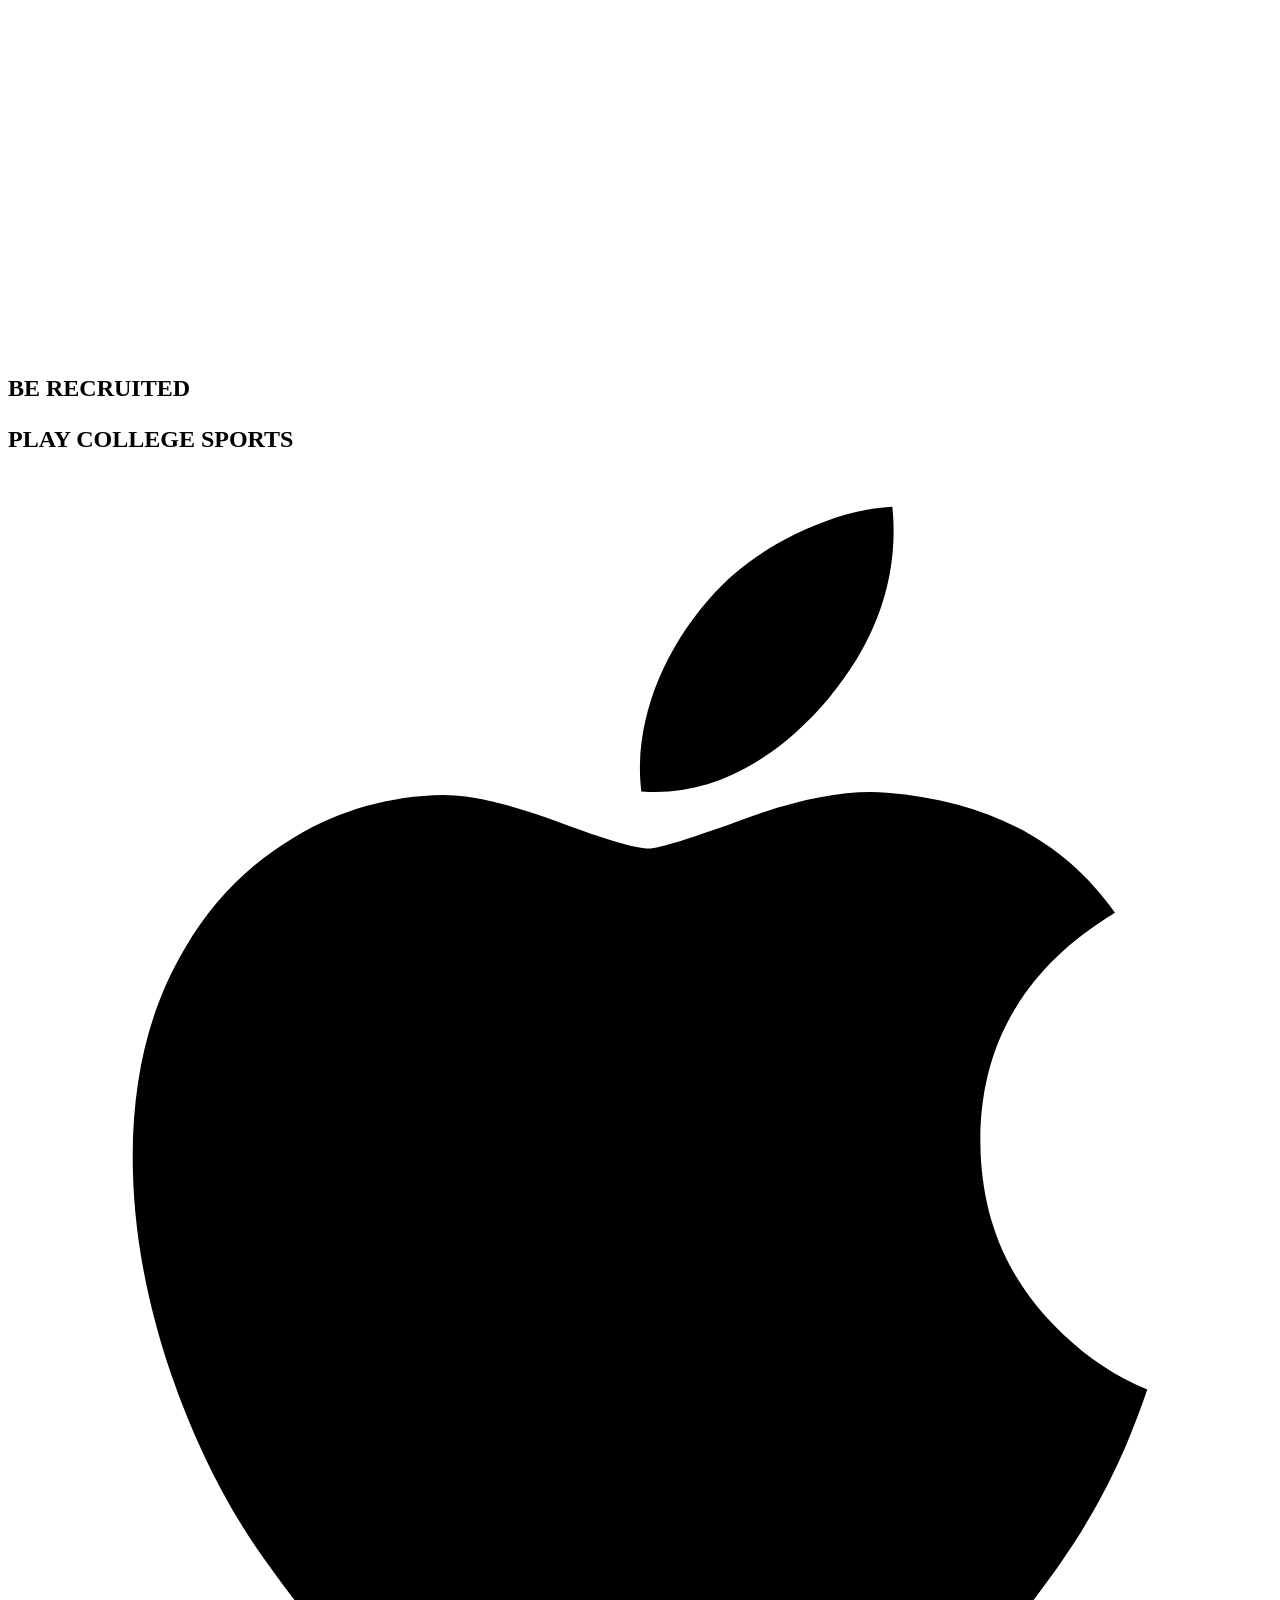
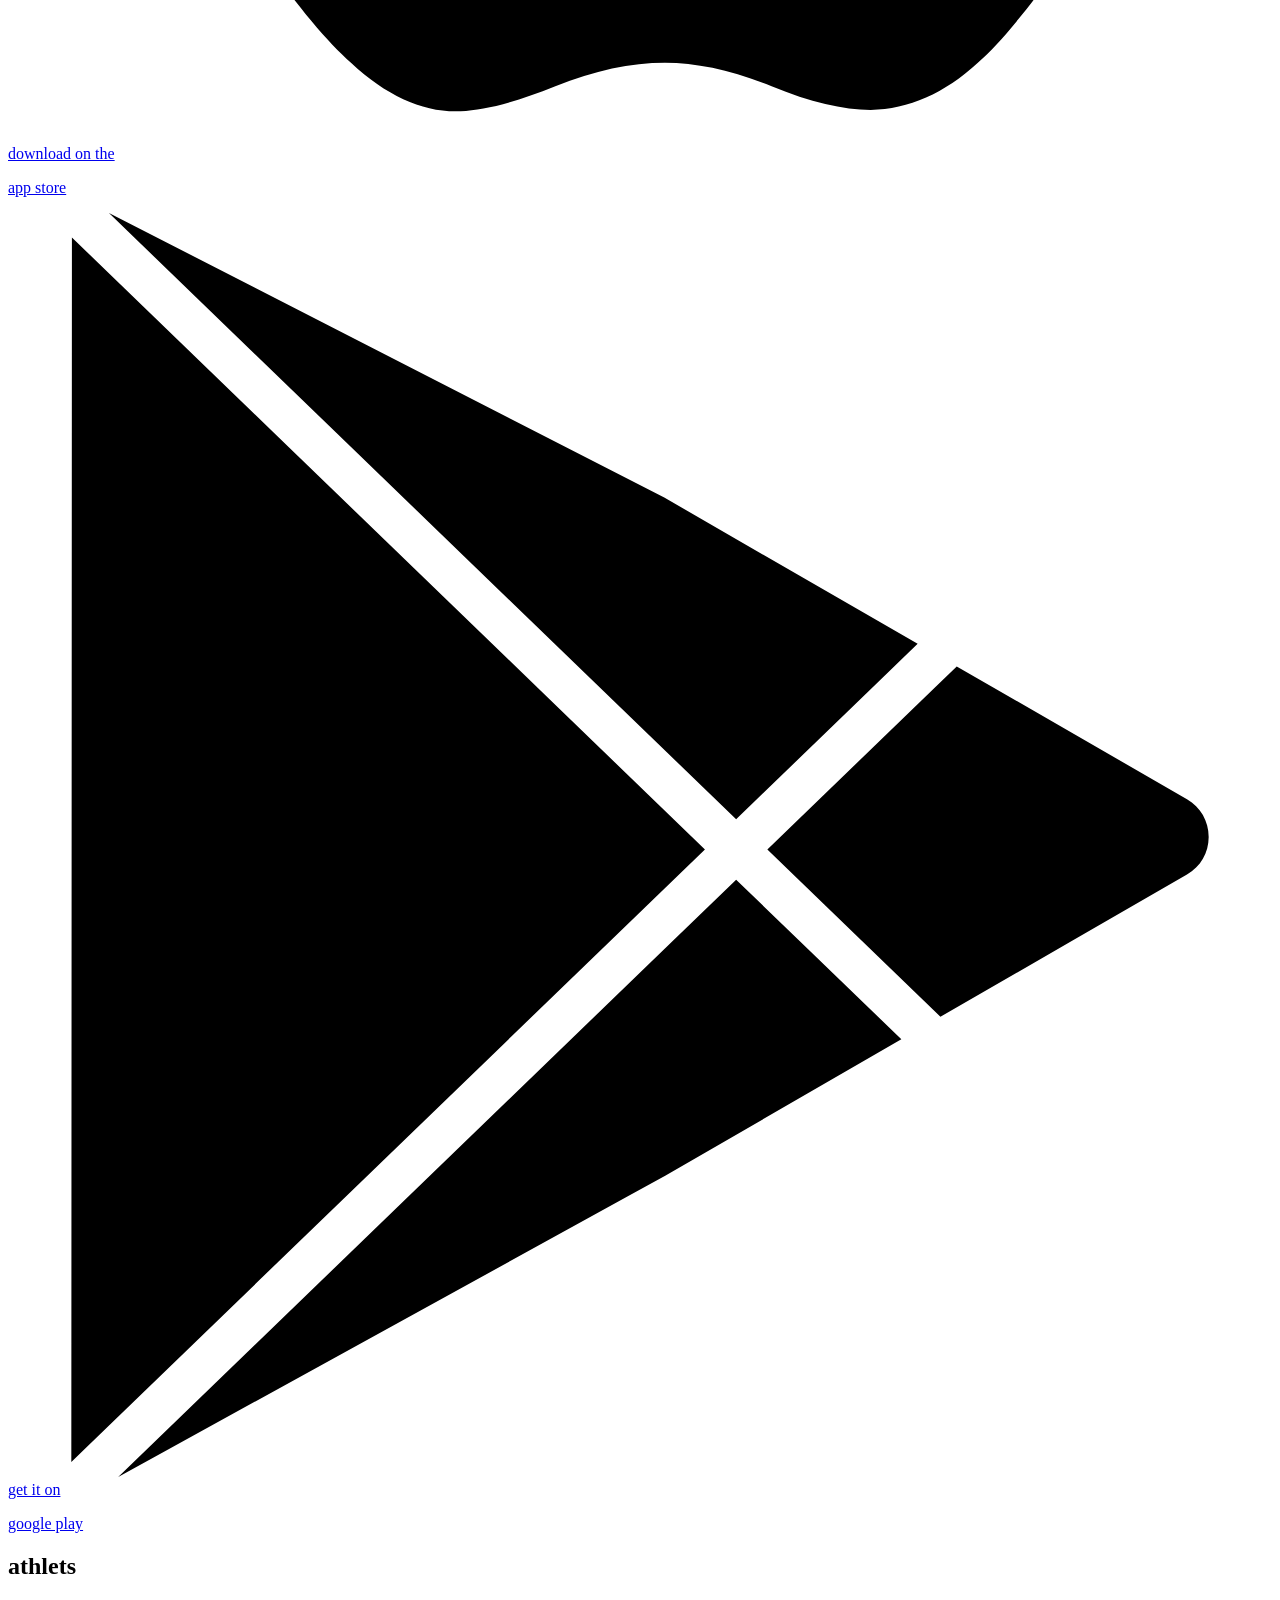
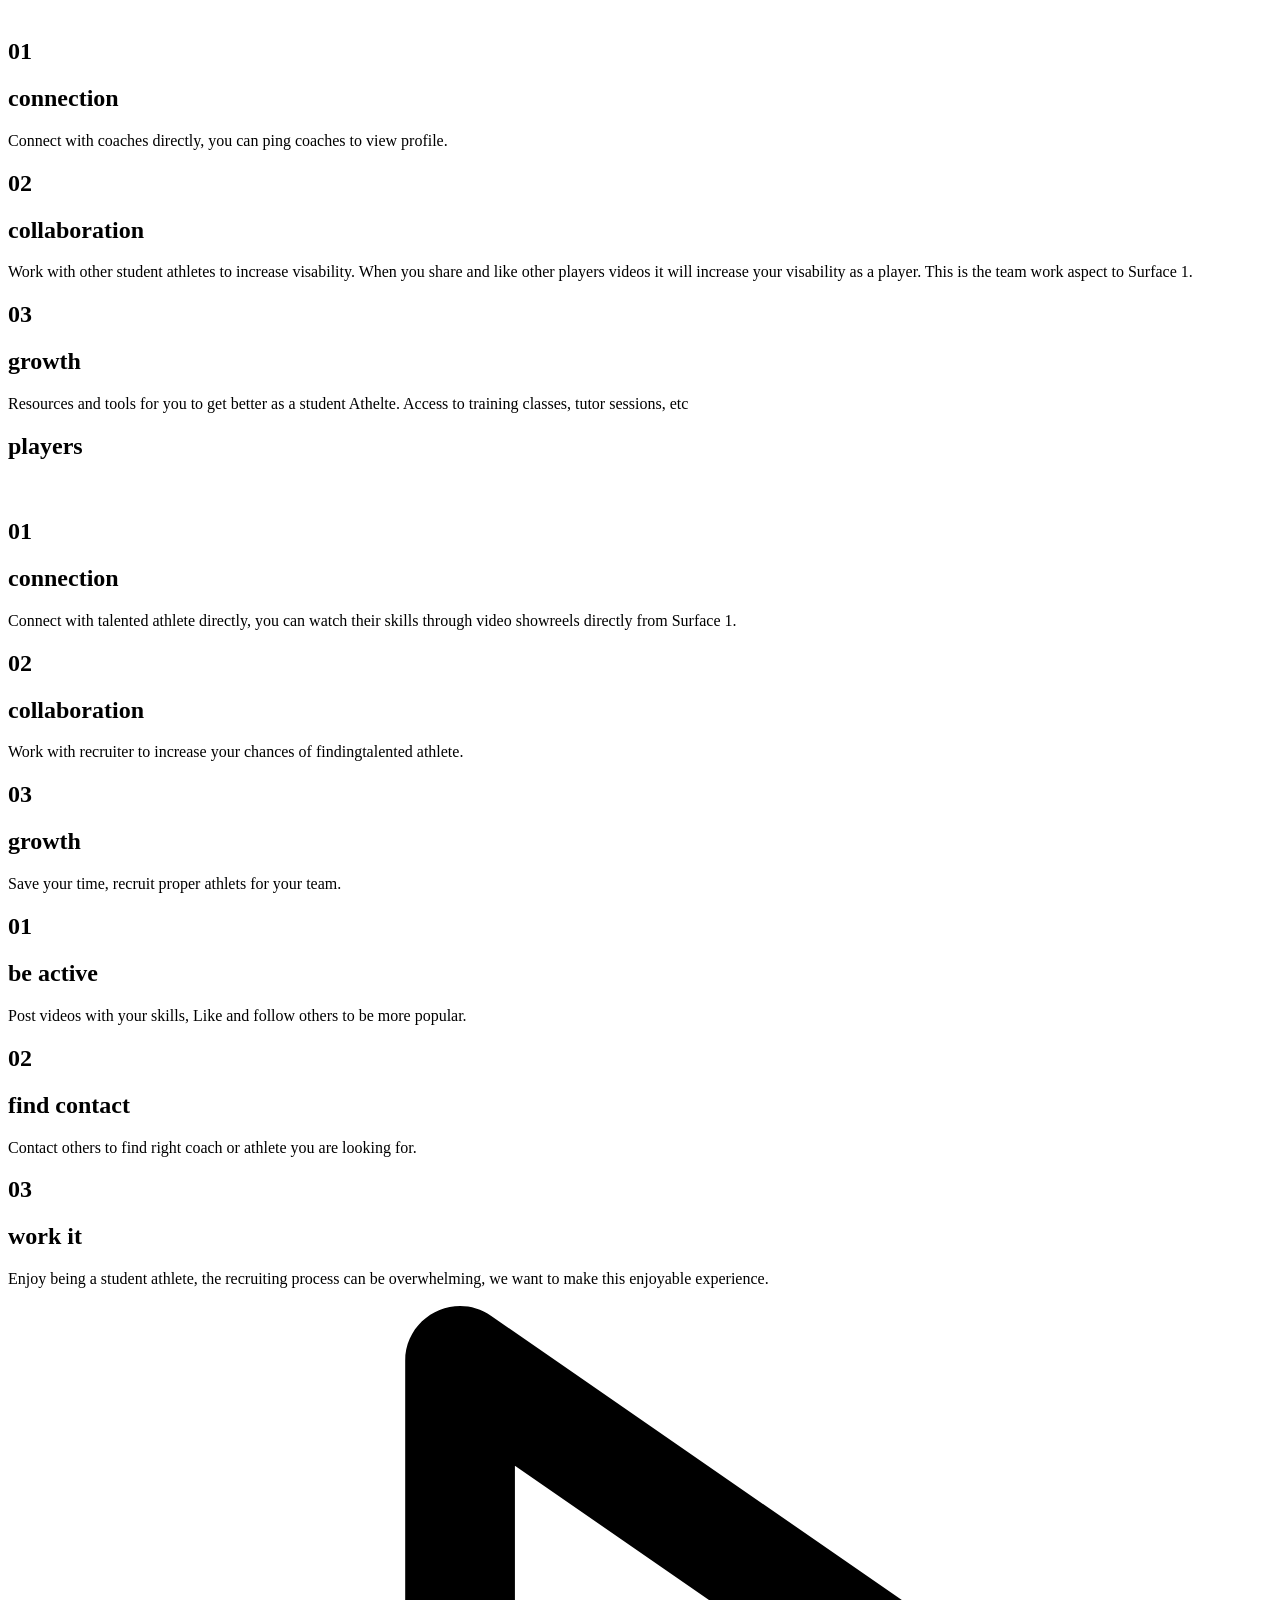
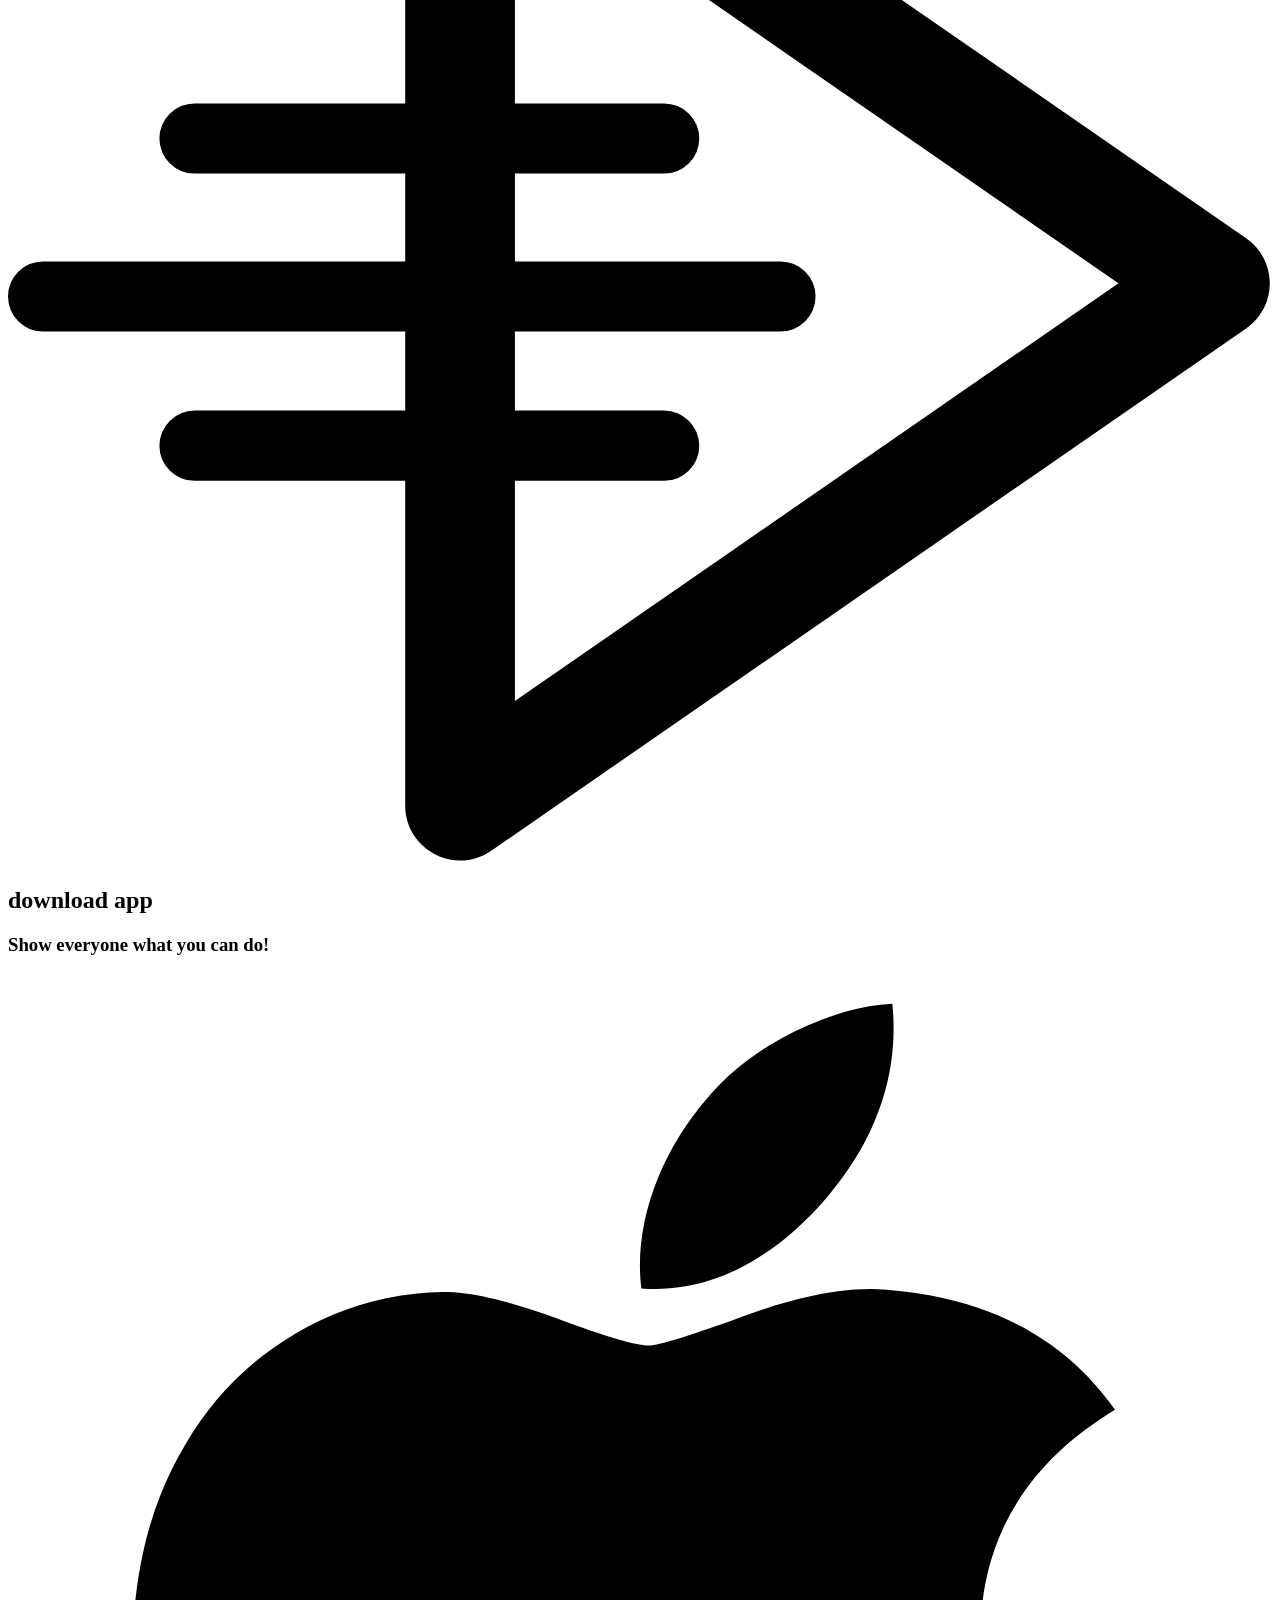
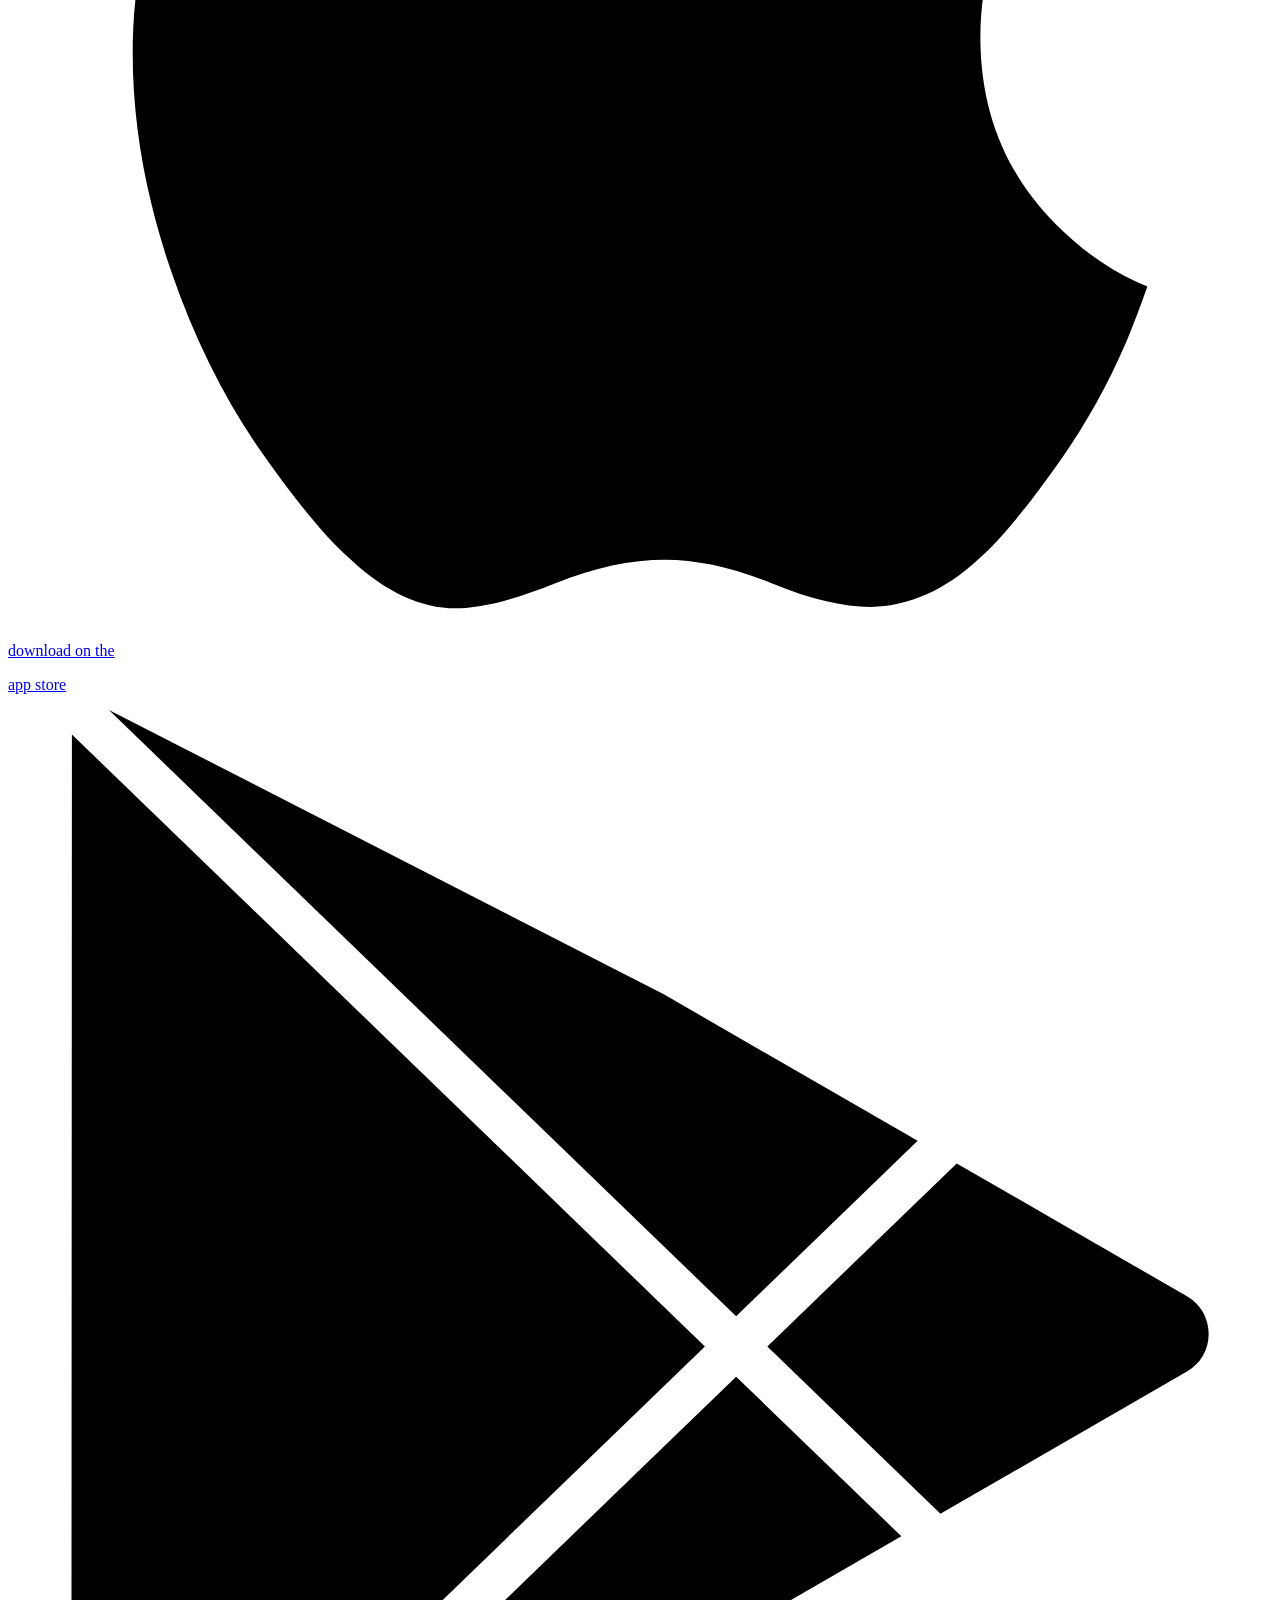
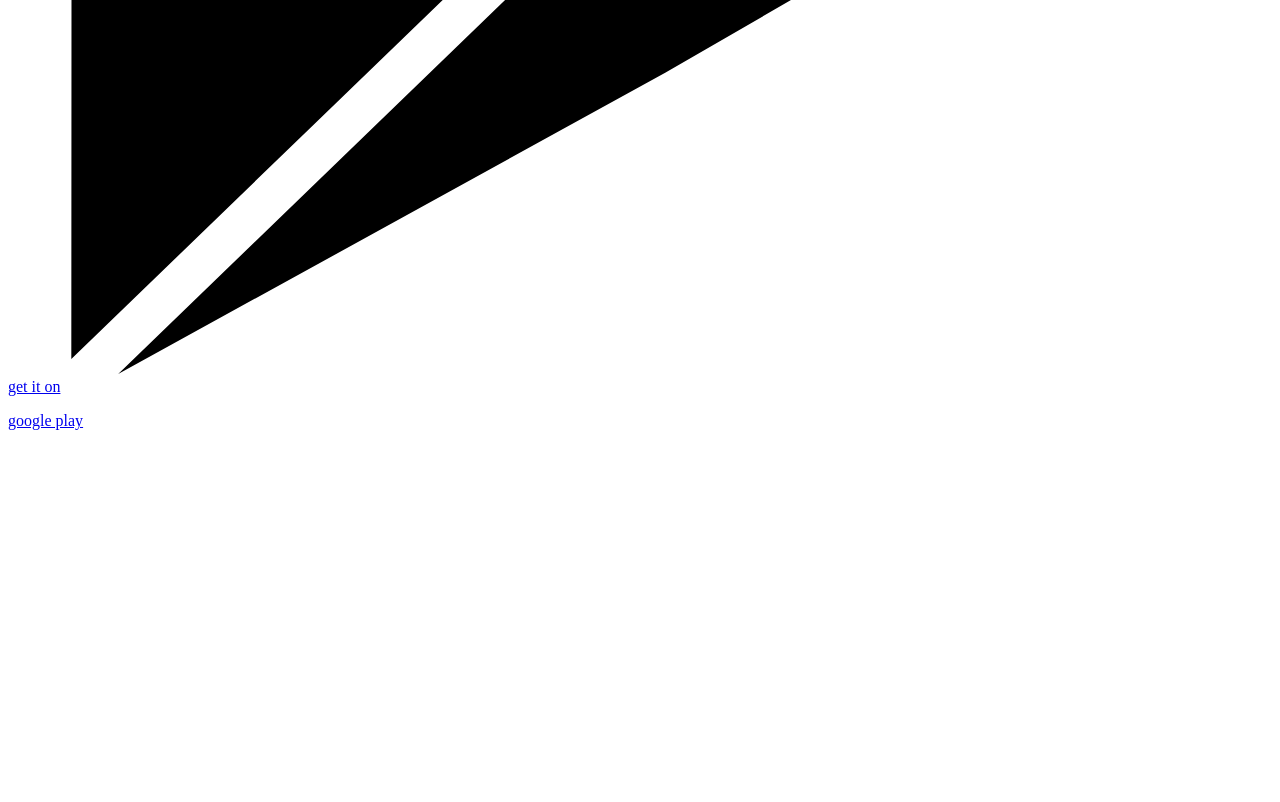
==== index.html @ 7a0ad25f "Add files via upload" ====
<!DOCTYPE html>
<html lang="en" >

<head>
  <meta charset="UTF-8">
  <title>Диплом MQ</title>
  
  
  
      <link rel="stylesheet" href="./style.css">

  
</head>

<body>

  <!DOCTYPE html>
<html lang="ru">

<head>
  <meta charset="utf-8">
  <title>Диплом MQ</title>
  <link href="https://fonts.googleapis.com/css?family=Open+Sans:400,700&display=swap" rel="stylesheet">
  <meta name="viewport" content="width=device-width,initial-scale=1">
</head>

<body>
  <section class="section-welcome">
    <div class="container__welcome">
      <div class="logo">
        <svg class="search__icon" viewBox="0 0 972 264" xmlns="http://www.w3.org/2000/svg">
  <g fill="#ffffff" fill-rule="evenodd">
    <g fill-rule="nonzero" stroke-linecap="round" stroke-linejoin="round">
      <path d="M115.5 36.848v190.304L253.03 132 115.5 36.848zM282.112 142.28l-172 119c-8.29 5.736-19.612-.198-19.612-10.28V13c0-10.082 11.321-16.016 19.612-10.28l172 119c7.184 4.97 7.184 15.59 0 20.56z"/>
      <path d="M42.5 107h107a8 8 0 1 0 0-16h-107a8 8 0 1 0 0 16zm0 70h107a8 8 0 1 0 0-16h-107a8 8 0 1 0 0 16zM8 143h168a8 8 0 1 0 0-16H8a8 8 0 1 0 0 16z"/>
    </g>
    <path d="M356.505 184.362c-7.63 0-14.335-.772-20.117-2.316-5.782-1.544-10.202-3.436-13.26-5.676-3.057-2.24-4.586-4.36-4.586-6.357 0-1.575.59-3.512 1.77-5.813 1.182-2.3 2.59-4.283 4.224-5.95 1.635-1.664 2.997-2.496 4.087-2.496.666 0 2.09.575 4.27 1.725 3.268 1.695 6.37 3.057 9.308 4.086 2.937 1.03 6.313 1.544 10.127 1.544 4.238 0 7.826-.832 10.762-2.497 2.936-1.665 4.404-4.587 4.404-8.764 0-2.423-.757-4.512-2.27-6.268-1.514-1.756-3.452-3.24-5.813-4.45-2.36-1.21-5.57-2.634-9.626-4.27l-7.175-3.087c-4.36-2.12-8.1-4.45-11.217-6.993-3.118-2.543-5.66-5.903-7.63-10.08-1.967-4.18-2.95-9.295-2.95-15.35 0-7.386 1.816-13.532 5.45-18.436 3.632-4.904 8.354-8.507 14.167-10.808 5.812-2.3 12.048-3.45 18.71-3.45 5.448 0 10.382.56 14.802 1.68 4.42 1.12 7.887 2.557 10.4 4.313 2.512 1.757 3.768 3.513 3.768 5.27 0 1.452-.47 3.314-1.407 5.584-.94 2.27-2.104 4.254-3.497 5.95-1.393 1.694-2.694 2.542-3.905 2.542-.544 0-1.513-.303-2.905-.908a51.939 51.939 0 0 0-6.767-2.225c-2.27-.575-5.04-.863-8.31-.863-5.63 0-9.536.893-11.715 2.68-2.18 1.785-3.27 3.89-3.27 6.31 0 2.786.742 5.117 2.225 6.994 1.484 1.877 3.36 3.42 5.63 4.632 2.27 1.21 5.435 2.604 9.492 4.178 6.115 2.603 11.11 5.07 14.985 7.402 3.875 2.33 7.22 5.676 10.036 10.035 2.816 4.36 4.224 9.93 4.224 16.712 0 8.295-1.74 15.092-5.222 20.39-3.482 5.297-7.962 9.127-13.442 11.488-5.48 2.362-11.398 3.542-17.755 3.542h-.002zm96.724 0c-9.81 0-18.21-1.544-25.204-4.632-6.993-3.087-12.337-7.553-16.03-13.396-3.693-5.842-5.54-12.88-5.54-21.115V74.832c0-1.756.787-3.073 2.36-3.95 1.576-.88 4.028-1.318 7.358-1.318h5.45c3.33 0 5.766.44 7.31 1.317 1.544.878 2.316 2.195 2.316 3.95v68.752c0 3.754.923 7.114 2.77 10.08 1.847 2.968 4.435 5.284 7.765 6.95 3.33 1.664 7.145 2.496 11.444 2.496 4.297 0 8.127-.832 11.487-2.497 3.36-1.665 5.98-3.98 7.856-6.948 1.877-2.967 2.816-6.327 2.816-10.08V74.832c0-1.756.77-3.073 2.315-3.95 1.544-.88 3.98-1.318 7.31-1.318h5.36c3.33 0 5.766.44 7.31 1.317 1.544.878 2.316 2.195 2.316 3.95v70.387c0 8.233-1.846 15.272-5.54 21.114-3.692 5.843-9.036 10.31-16.03 13.396-6.992 3.088-15.393 4.632-25.2 4.632l.001.002zm78.376-1.09c-6.478 0-9.717-1.695-9.717-5.085V76.377c0-2.24.513-3.86 1.543-4.86 1.03-.998 2.664-1.497 4.904-1.497h31.515c26.76 0 40.142 10.08 40.142 30.243 0 6.115-1.71 11.382-5.13 15.802-3.422 4.42-8.01 7.72-13.76 9.9v.636c1.998.848 4.102 2.665 6.312 5.45s3.98 5.933 5.313 9.445l14.257 35.51c.485 1.454.727 2.483.727 3.09 0 2.118-3.21 3.177-9.627 3.177h-6.63c-5.39 0-8.507-1.12-9.354-3.36l-12.806-31.515c-1.21-2.42-2.377-4.298-3.497-5.63-1.12-1.332-2.68-2.347-4.677-3.043-1.998-.696-4.692-1.044-8.083-1.044h-6.267v39.507c0 3.39-3.24 5.085-9.717 5.085h-5.45l.002-.001zm30.425-66.026c2.18 0 4.24-.62 6.177-1.862 1.938-1.24 3.48-2.92 4.632-5.04 1.15-2.12 1.724-4.45 1.724-6.993 0-3.753-1.226-6.735-3.678-8.945s-5.767-3.315-9.945-3.315h-14.167v26.156h15.258l-.001-.001zm68.116 66.026c-6.478 0-9.717-1.695-9.717-5.085V76.377c0-2.24.513-3.86 1.543-4.86 1.03-.998 2.664-1.497 4.904-1.497h53.947c1.696 0 2.922.635 3.678 1.907.757 1.27 1.136 3.33 1.136 6.176v4.904c0 2.846-.38 4.904-1.136 6.176-.756 1.27-1.982 1.907-3.678 1.907h-35.51v23.613h34.33c1.695 0 2.936.636 3.723 1.907.787 1.272 1.18 3.3 1.18 6.085v4.995c0 2.846-.393 4.92-1.18 6.222-.787 1.3-2.028 1.952-3.723 1.952h-34.33v42.323c0 3.39-3.24 5.085-9.718 5.085h-5.45.001zm70.205 0c-6.6 0-9.9-1.18-9.9-3.542 0-.666.213-1.634.637-2.906l35.6-103.807c.85-2.3 3.907-3.452 9.174-3.452h8.357c5.267 0 8.325 1.15 9.173 3.452l35.6 103.807c.304 1.21.455 2.18.455 2.906 0 1.21-.65 2.104-1.952 2.68-1.302.575-3.346.862-6.13.862h-7.085c-2.543 0-4.586-.257-6.13-.772-1.544-.514-2.498-1.377-2.86-2.588l-6.54-19.708h-38.054l-6.54 19.708c-.665 2.24-3.147 3.36-7.446 3.36h-6.359zm51.496-44.41l-9.173-28.7c-.545-1.453-1.014-3.118-1.408-4.995a182.088 182.088 0 0 1-1.044-5.358h-.635l-.363 1.997c-.606 3.572-1.302 6.357-2.09 8.355l-9.535 28.7h24.25l-.002.001zm97.995 45.5c-18.163 0-31.56-4.722-40.187-14.168-8.628-9.445-12.942-24.127-12.942-44.048 0-38.326 17.983-57.49 53.948-57.49 4.905 0 9.99.486 15.258 1.454 5.268.97 9.672 2.316 13.214 4.042 3.542 1.725 5.313 3.648 5.313 5.767 0 1.513-.605 3.496-1.816 5.948-1.21 2.452-2.65 4.616-4.314 6.493-1.665 1.878-3.133 2.817-4.405 2.817-.303 0-1.12-.303-2.452-.908a67.092 67.092 0 0 0-9.127-3.044c-3.18-.817-7.222-1.226-12.126-1.226-9.506 0-16.544 3.012-21.116 9.037-4.57 6.024-6.857 15.12-6.857 27.29s2.302 21.344 6.904 27.52c4.6 6.175 11.504 9.263 20.707 9.263 4.784 0 8.947-.484 12.49-1.453 3.54-.97 7.007-2.21 10.398-3.723.18-.06.726-.288 1.634-.682.91-.393 1.575-.59 1.998-.59 1.575 0 3.088.923 4.54 2.77 1.454 1.847 2.635 3.936 3.543 6.267.91 2.33 1.363 4.01 1.363 5.04 0 2.966-1.983 5.48-5.95 7.537-3.965 2.06-8.748 3.588-14.35 4.587-5.6 1-10.82 1.498-15.665 1.498l-.003.002zM907.06 183c-2.24 0-3.875-.515-4.905-1.544-1.03-1.03-1.544-2.664-1.544-4.904V76.377c0-2.24.514-3.86 1.543-4.86 1.03-.998 2.664-1.497 4.905-1.497h59.124c1.695 0 2.92.635 3.678 1.907.757 1.27 1.135 3.33 1.135 6.176v4.904c0 2.846-.378 4.904-1.135 6.176-.757 1.27-1.983 1.907-3.678 1.907h-40.688v23.43h36.328c1.696 0 2.922.637 3.678 1.91.757 1.27 1.136 3.33 1.136 6.174v4.996c0 2.845-.38 4.904-1.136 6.175-.756 1.272-1.982 1.908-3.678 1.908h-36.328v26.156h40.778c1.696 0 2.922.635 3.68 1.906.756 1.272 1.134 3.3 1.134 6.085v5.087c0 2.846-.378 4.904-1.135 6.176-.756 1.27-1.982 1.907-3.678 1.907H907.06z" fill-rule="nonzero"/>
  </g>
</svg>
      </div>
      <div class="welcome__content">
        <h1 class="welcome__name">BE RECRUITED
          <p>PLAY COLLEGE SPORTS</p>
        </h1>
      </div>
      <div class="content-main-button">
        <a class="button_appstore" href="#">    
<svg xmlns="http://www.w3.org/2000/svg" viewBox="0 0 170 170">
  <path d="M150.37 130.25c-2.45 5.66-5.35 10.87-8.71 15.66-4.58 6.53-8.33 11.05-11.22 13.56-4.48 4.12-9.28 6.23-14.42 6.35-3.69 0-8.14-1.05-13.32-3.18-5.197-2.12-9.973-3.17-14.34-3.17-4.58 0-9.492 1.05-14.746 3.17-5.262 2.13-9.5 3.24-12.742 3.35-4.93.21-9.842-1.96-14.746-6.52-3.13-2.73-7.045-7.41-11.735-14.04-5.03-7.08-9.168-15.29-12.41-24.65-3.47-10.11-5.21-19.9-5.21-29.378 0-10.857 2.346-20.22 7.045-28.068C27.508 57.03 32.42 52.06 38.57 48.41s12.793-5.51 19.948-5.63c3.915 0 9.05 1.21 15.43 3.59 6.36 2.39 10.446 3.6 12.237 3.6 1.34 0 5.877-1.416 13.57-4.24 7.275-2.617 13.415-3.7 18.445-3.274 13.63 1.1 23.87 6.473 30.68 16.153-12.19 7.385-18.22 17.73-18.1 31 .11 10.338 3.86 18.94 11.23 25.77 3.34 3.17 7.07 5.62 11.22 7.36-.9 2.61-1.85 5.11-2.86 7.51zM119.11 7.24c0 8.102-2.96 15.667-8.86 22.67-7.12 8.323-15.732 13.133-25.07 12.374-.12-.972-.19-1.995-.19-3.07 0-7.778 3.387-16.102 9.4-22.908 3.002-3.446 6.82-6.31 11.45-8.597 4.62-2.253 8.99-3.498 13.1-3.71.12 1.082.17 2.165.17 3.24z"/>
</svg>
<span>download on the<p>app store</p></span></a>
        <a class="button_googleplay" href="#">    
<svg xmlns="http://www.w3.org/2000/svg" viewBox="0 0 505.499 505.499">
  <path d="M471.497 234.466l-92.082-53.135-75.733 73.208 69.215 66.907 98.6-56.91c5.43-3.133 8.677-8.756 8.677-15.03 0-6.275-3.245-11.898-8.677-15.04zM363.785 172.3l-101.332-58.497L40.375 0l250.828 242.47M44.063 505.5l218.77-120.512 94.435-54.515-66.065-63.87M25.56 9.815l-.236 489.67L278.72 254.534"/>
</svg>
<span>get it on<p>google play </p></span></a>
      </div>
    </div>
    </div>
  </section>
  <section class="section-athlets">
    <div class="container__athlets">
      <div class="athlets__content">
        <h1> athlets </h1>
        <picture>
          <source media="(max-width: 640px)" srcset="https://raw.githubusercontent.com/NataliaRyshkova/diplomaMQ/master/img/footballer_192.png">
          <source media="(max-width: 960px)" srcset="https://raw.githubusercontent.com/NataliaRyshkova/diplomaMQ/master/img/footballer_497.png">
          <source media="(min-width: 961px)" srcset="https://raw.githubusercontent.com/NataliaRyshkova/diplomaMQ/master/img/footballer_566.png">
          <img src="https://raw.githubusercontent.com/NataliaRyshkova/diplomaMQ/master/img/footballer_566.png" alt="footballer" srcset="https://raw.githubusercontent.com/NataliaRyshkova/diplomaMQ/master/img/footballer_192.png, https://raw.githubusercontent.com/NataliaRyshkova/diplomaMQ/master/img/footballer_497.png, https://raw.githubusercontent.com/NataliaRyshkova/diplomaMQ/master/img/footballer_566.png">
        </picture>
      </div>
      <div class="connection">
        <div class="number">
          <h1>01</h1>
          <h2>connection</h2>
        </div>
        <p>Connect with coaches directly, you can ping coaches to view profile.</p>
      </div>
      <div class="collaboration">
        <div class="number">
          <h1>02</h1>
          <h2>collaboration</h2>
        </div>
        <p>Work with other student athletes to increase visability. When you share and like other players videos it will increase your visability as a player. This is the team work aspect to Surface 1.</p>
      </div>
      <div class="athlets__growth">
        <div class="growth__number">
          <h1>03</h1>
          <h2>growth</h2>
        </div>
        <p>Resources and tools for you to get better as a student Athelte. Access to training classes, tutor sessions, etc</p>
      </div>
    </div>
  </section>
  <section class="section-players">
    <div class="container__players">
      <div class="players__content">
        <h1> players </h1>
        <picture>
          <source media="(max-width: 640px)" srcset="https://raw.githubusercontent.com/NataliaRyshkova/diplomaMQ/master/img/basketballer_302.png">
          <source media="(max-width: 960px)" srcset="https://raw.githubusercontent.com/NataliaRyshkova/diplomaMQ/master/img/basketballer_436.png">
          <source media="(min-width: 961px)" srcset="https://raw.githubusercontent.com/NataliaRyshkova/diplomaMQ/master/img/basketballer_991.png"> <img src="https://raw.githubusercontent.com/NataliaRyshkova/diplomaMQ/master/img/basketballer_991.png" alt="basketballer" srcset="https://raw.githubusercontent.com/NataliaRyshkova/diplomaMQ/master/img/basketballer_302.png, https://raw.githubusercontent.com/NataliaRyshkova/diplomaMQ/master/img/basketballer_436.png, https://raw.githubusercontent.com/NataliaRyshkova/diplomaMQ/master/img/basketballer_991.png">
        </picture>
      </div>
      <div class="connection">
        <div class="number">
          <h1>01</h1>
          <h2>connection</h2>
        </div>
        <p>Connect with talented athlete directly, you can watch their skills through video showreels directly from Surface 1.</p>
      </div>
      <div class="collaboration">
        <div class="number">
          <h1>02</h1>
          <h2>collaboration</h2>
        </div>
        <p>Work with recruiter to increase your chances of findingtalented athlete.</p>
      </div>
      <div class="players__growth">
        <div class="growth__number__players">
          <h1>03</h1>
          <h2>growth</h2>
        </div>
        <p>Save your time, recruit proper athlets for your team.</p>
      </div>
    </div>
    </section>
    <section class="section-beactive">
      <div class="container__beactive">
      <div class="image__beactive">
        </div>
        <div class="content__beactive">
          <div class="number__box">
            <h1>01</h1>
          </div>
          <h2>be active</h2>
          <p>Post videos with your skills, Like and follow others to be more popular.</p>
        </div>
      </div>
    </section>
    <section class="section-findcontact">
      <div class="container__findcontact">
        <div class="image__findcontact">
        </div>
        <div class="content__findcontact">
          <div class="number__box">
            <h1>02</h1>
          </div>
          <h2>find contact</h2>
          <p>Contact others to find right coach or athlete you are looking for.</p>
        </div>
      </div>
    </section>
    <section class="section-workit">
      <div class="container__workit">
        <div class="image__workit">
        </div>
        <div class="content__workit">
          <div class="number__box">
            <h1>03</h1>
          </div>
          <h2>work it</h2>
          <p>Enjoy being a student athlete, the recruiting process can be overwhelming, we want to make this enjoyable experience.</p>
        </div>
      </div>
    </section>
<section class="section-download">
      <div class="container__download">
        <div class="container__downloadapp">
        <a class="download_icon" href="#">    
   <svg viewBox="0 0 288 264" xmlns="http://www.w3.org/2000/svg">
  <g fill-rule="evenodd">
    <path d="M115.5 36.848v190.304L253.03 132 115.5 36.848zM282.112 142.28l-172 119c-8.29 5.736-19.612-.198-19.612-10.28V13c0-10.082 11.321-16.016 19.612-10.28l172 119c7.184 4.97 7.184 15.59 0 20.56z" fill-rule="nonzero"/>
    <path d="M42.5 107h107a8 8 0 1 0 0-16h-107a8 8 0 1 0 0 16zm0 70h107a8 8 0 1 0 0-16h-107a8 8 0 1 0 0 16zM8 143h168a8 8 0 1 0 0-16H8a8 8 0 1 0 0 16z" fill-rule="nonzero" stroke-linecap="round" stroke-linejoin="round"/>
  </g>
</svg></a>
        <div class="download__content">
          <h1>download app</h1>
          <h3>Show everyone what you can do!</h3>
        </div>
          </div> 
       <div class="content-main-button">
        <a class="button_appstore" href="#">    
<svg xmlns="http://www.w3.org/2000/svg" viewBox="0 0 170 170">
  <path d="M150.37 130.25c-2.45 5.66-5.35 10.87-8.71 15.66-4.58 6.53-8.33 11.05-11.22 13.56-4.48 4.12-9.28 6.23-14.42 6.35-3.69 0-8.14-1.05-13.32-3.18-5.197-2.12-9.973-3.17-14.34-3.17-4.58 0-9.492 1.05-14.746 3.17-5.262 2.13-9.5 3.24-12.742 3.35-4.93.21-9.842-1.96-14.746-6.52-3.13-2.73-7.045-7.41-11.735-14.04-5.03-7.08-9.168-15.29-12.41-24.65-3.47-10.11-5.21-19.9-5.21-29.378 0-10.857 2.346-20.22 7.045-28.068C27.508 57.03 32.42 52.06 38.57 48.41s12.793-5.51 19.948-5.63c3.915 0 9.05 1.21 15.43 3.59 6.36 2.39 10.446 3.6 12.237 3.6 1.34 0 5.877-1.416 13.57-4.24 7.275-2.617 13.415-3.7 18.445-3.274 13.63 1.1 23.87 6.473 30.68 16.153-12.19 7.385-18.22 17.73-18.1 31 .11 10.338 3.86 18.94 11.23 25.77 3.34 3.17 7.07 5.62 11.22 7.36-.9 2.61-1.85 5.11-2.86 7.51zM119.11 7.24c0 8.102-2.96 15.667-8.86 22.67-7.12 8.323-15.732 13.133-25.07 12.374-.12-.972-.19-1.995-.19-3.07 0-7.778 3.387-16.102 9.4-22.908 3.002-3.446 6.82-6.31 11.45-8.597 4.62-2.253 8.99-3.498 13.1-3.71.12 1.082.17 2.165.17 3.24z"/>
</svg>
<span>download on the<p>app store</p></span></a>
        <a class="button_googleplay" href="#">    
<svg xmlns="http://www.w3.org/2000/svg" viewBox="0 0 505.499 505.499">
  <path d="M471.497 234.466l-92.082-53.135-75.733 73.208 69.215 66.907 98.6-56.91c5.43-3.133 8.677-8.756 8.677-15.03 0-6.275-3.245-11.898-8.677-15.04zM363.785 172.3l-101.332-58.497L40.375 0l250.828 242.47M44.063 505.5l218.77-120.512 94.435-54.515-66.065-63.87M25.56 9.815l-.236 489.67L278.72 254.534"/>
</svg>
<span>get it on<p>google play </p></span></a>
      </div>
        <div class="logo__footer">
          <svg class="search__icon" viewBox="0 0 972 264" xmlns="http://www.w3.org/2000/svg">
  <g fill="#ffffff" fill-rule="evenodd">
    <g fill-rule="nonzero" stroke-linecap="round" stroke-linejoin="round">
      <path d="M115.5 36.848v190.304L253.03 132 115.5 36.848zM282.112 142.28l-172 119c-8.29 5.736-19.612-.198-19.612-10.28V13c0-10.082 11.321-16.016 19.612-10.28l172 119c7.184 4.97 7.184 15.59 0 20.56z"/>
      <path d="M42.5 107h107a8 8 0 1 0 0-16h-107a8 8 0 1 0 0 16zm0 70h107a8 8 0 1 0 0-16h-107a8 8 0 1 0 0 16zM8 143h168a8 8 0 1 0 0-16H8a8 8 0 1 0 0 16z"/>
    </g>
    <path d="M356.505 184.362c-7.63 0-14.335-.772-20.117-2.316-5.782-1.544-10.202-3.436-13.26-5.676-3.057-2.24-4.586-4.36-4.586-6.357 0-1.575.59-3.512 1.77-5.813 1.182-2.3 2.59-4.283 4.224-5.95 1.635-1.664 2.997-2.496 4.087-2.496.666 0 2.09.575 4.27 1.725 3.268 1.695 6.37 3.057 9.308 4.086 2.937 1.03 6.313 1.544 10.127 1.544 4.238 0 7.826-.832 10.762-2.497 2.936-1.665 4.404-4.587 4.404-8.764 0-2.423-.757-4.512-2.27-6.268-1.514-1.756-3.452-3.24-5.813-4.45-2.36-1.21-5.57-2.634-9.626-4.27l-7.175-3.087c-4.36-2.12-8.1-4.45-11.217-6.993-3.118-2.543-5.66-5.903-7.63-10.08-1.967-4.18-2.95-9.295-2.95-15.35 0-7.386 1.816-13.532 5.45-18.436 3.632-4.904 8.354-8.507 14.167-10.808 5.812-2.3 12.048-3.45 18.71-3.45 5.448 0 10.382.56 14.802 1.68 4.42 1.12 7.887 2.557 10.4 4.313 2.512 1.757 3.768 3.513 3.768 5.27 0 1.452-.47 3.314-1.407 5.584-.94 2.27-2.104 4.254-3.497 5.95-1.393 1.694-2.694 2.542-3.905 2.542-.544 0-1.513-.303-2.905-.908a51.939 51.939 0 0 0-6.767-2.225c-2.27-.575-5.04-.863-8.31-.863-5.63 0-9.536.893-11.715 2.68-2.18 1.785-3.27 3.89-3.27 6.31 0 2.786.742 5.117 2.225 6.994 1.484 1.877 3.36 3.42 5.63 4.632 2.27 1.21 5.435 2.604 9.492 4.178 6.115 2.603 11.11 5.07 14.985 7.402 3.875 2.33 7.22 5.676 10.036 10.035 2.816 4.36 4.224 9.93 4.224 16.712 0 8.295-1.74 15.092-5.222 20.39-3.482 5.297-7.962 9.127-13.442 11.488-5.48 2.362-11.398 3.542-17.755 3.542h-.002zm96.724 0c-9.81 0-18.21-1.544-25.204-4.632-6.993-3.087-12.337-7.553-16.03-13.396-3.693-5.842-5.54-12.88-5.54-21.115V74.832c0-1.756.787-3.073 2.36-3.95 1.576-.88 4.028-1.318 7.358-1.318h5.45c3.33 0 5.766.44 7.31 1.317 1.544.878 2.316 2.195 2.316 3.95v68.752c0 3.754.923 7.114 2.77 10.08 1.847 2.968 4.435 5.284 7.765 6.95 3.33 1.664 7.145 2.496 11.444 2.496 4.297 0 8.127-.832 11.487-2.497 3.36-1.665 5.98-3.98 7.856-6.948 1.877-2.967 2.816-6.327 2.816-10.08V74.832c0-1.756.77-3.073 2.315-3.95 1.544-.88 3.98-1.318 7.31-1.318h5.36c3.33 0 5.766.44 7.31 1.317 1.544.878 2.316 2.195 2.316 3.95v70.387c0 8.233-1.846 15.272-5.54 21.114-3.692 5.843-9.036 10.31-16.03 13.396-6.992 3.088-15.393 4.632-25.2 4.632l.001.002zm78.376-1.09c-6.478 0-9.717-1.695-9.717-5.085V76.377c0-2.24.513-3.86 1.543-4.86 1.03-.998 2.664-1.497 4.904-1.497h31.515c26.76 0 40.142 10.08 40.142 30.243 0 6.115-1.71 11.382-5.13 15.802-3.422 4.42-8.01 7.72-13.76 9.9v.636c1.998.848 4.102 2.665 6.312 5.45s3.98 5.933 5.313 9.445l14.257 35.51c.485 1.454.727 2.483.727 3.09 0 2.118-3.21 3.177-9.627 3.177h-6.63c-5.39 0-8.507-1.12-9.354-3.36l-12.806-31.515c-1.21-2.42-2.377-4.298-3.497-5.63-1.12-1.332-2.68-2.347-4.677-3.043-1.998-.696-4.692-1.044-8.083-1.044h-6.267v39.507c0 3.39-3.24 5.085-9.717 5.085h-5.45l.002-.001zm30.425-66.026c2.18 0 4.24-.62 6.177-1.862 1.938-1.24 3.48-2.92 4.632-5.04 1.15-2.12 1.724-4.45 1.724-6.993 0-3.753-1.226-6.735-3.678-8.945s-5.767-3.315-9.945-3.315h-14.167v26.156h15.258l-.001-.001zm68.116 66.026c-6.478 0-9.717-1.695-9.717-5.085V76.377c0-2.24.513-3.86 1.543-4.86 1.03-.998 2.664-1.497 4.904-1.497h53.947c1.696 0 2.922.635 3.678 1.907.757 1.27 1.136 3.33 1.136 6.176v4.904c0 2.846-.38 4.904-1.136 6.176-.756 1.27-1.982 1.907-3.678 1.907h-35.51v23.613h34.33c1.695 0 2.936.636 3.723 1.907.787 1.272 1.18 3.3 1.18 6.085v4.995c0 2.846-.393 4.92-1.18 6.222-.787 1.3-2.028 1.952-3.723 1.952h-34.33v42.323c0 3.39-3.24 5.085-9.718 5.085h-5.45.001zm70.205 0c-6.6 0-9.9-1.18-9.9-3.542 0-.666.213-1.634.637-2.906l35.6-103.807c.85-2.3 3.907-3.452 9.174-3.452h8.357c5.267 0 8.325 1.15 9.173 3.452l35.6 103.807c.304 1.21.455 2.18.455 2.906 0 1.21-.65 2.104-1.952 2.68-1.302.575-3.346.862-6.13.862h-7.085c-2.543 0-4.586-.257-6.13-.772-1.544-.514-2.498-1.377-2.86-2.588l-6.54-19.708h-38.054l-6.54 19.708c-.665 2.24-3.147 3.36-7.446 3.36h-6.359zm51.496-44.41l-9.173-28.7c-.545-1.453-1.014-3.118-1.408-4.995a182.088 182.088 0 0 1-1.044-5.358h-.635l-.363 1.997c-.606 3.572-1.302 6.357-2.09 8.355l-9.535 28.7h24.25l-.002.001zm97.995 45.5c-18.163 0-31.56-4.722-40.187-14.168-8.628-9.445-12.942-24.127-12.942-44.048 0-38.326 17.983-57.49 53.948-57.49 4.905 0 9.99.486 15.258 1.454 5.268.97 9.672 2.316 13.214 4.042 3.542 1.725 5.313 3.648 5.313 5.767 0 1.513-.605 3.496-1.816 5.948-1.21 2.452-2.65 4.616-4.314 6.493-1.665 1.878-3.133 2.817-4.405 2.817-.303 0-1.12-.303-2.452-.908a67.092 67.092 0 0 0-9.127-3.044c-3.18-.817-7.222-1.226-12.126-1.226-9.506 0-16.544 3.012-21.116 9.037-4.57 6.024-6.857 15.12-6.857 27.29s2.302 21.344 6.904 27.52c4.6 6.175 11.504 9.263 20.707 9.263 4.784 0 8.947-.484 12.49-1.453 3.54-.97 7.007-2.21 10.398-3.723.18-.06.726-.288 1.634-.682.91-.393 1.575-.59 1.998-.59 1.575 0 3.088.923 4.54 2.77 1.454 1.847 2.635 3.936 3.543 6.267.91 2.33 1.363 4.01 1.363 5.04 0 2.966-1.983 5.48-5.95 7.537-3.965 2.06-8.748 3.588-14.35 4.587-5.6 1-10.82 1.498-15.665 1.498l-.003.002zM907.06 183c-2.24 0-3.875-.515-4.905-1.544-1.03-1.03-1.544-2.664-1.544-4.904V76.377c0-2.24.514-3.86 1.543-4.86 1.03-.998 2.664-1.497 4.905-1.497h59.124c1.695 0 2.92.635 3.678 1.907.757 1.27 1.135 3.33 1.135 6.176v4.904c0 2.846-.378 4.904-1.135 6.176-.757 1.27-1.983 1.907-3.678 1.907h-40.688v23.43h36.328c1.696 0 2.922.637 3.678 1.91.757 1.27 1.136 3.33 1.136 6.174v4.996c0 2.845-.38 4.904-1.136 6.175-.756 1.272-1.982 1.908-3.678 1.908h-36.328v26.156h40.778c1.696 0 2.922.635 3.68 1.906.756 1.272 1.134 3.3 1.134 6.085v5.087c0 2.846-.378 4.904-1.135 6.176-.756 1.27-1.982 1.907-3.678 1.907H907.06z" fill-rule="nonzero"/>
  </g>
</svg>
        </div>
      </div>
    </section>
</body>
  
  

</body>

</html>
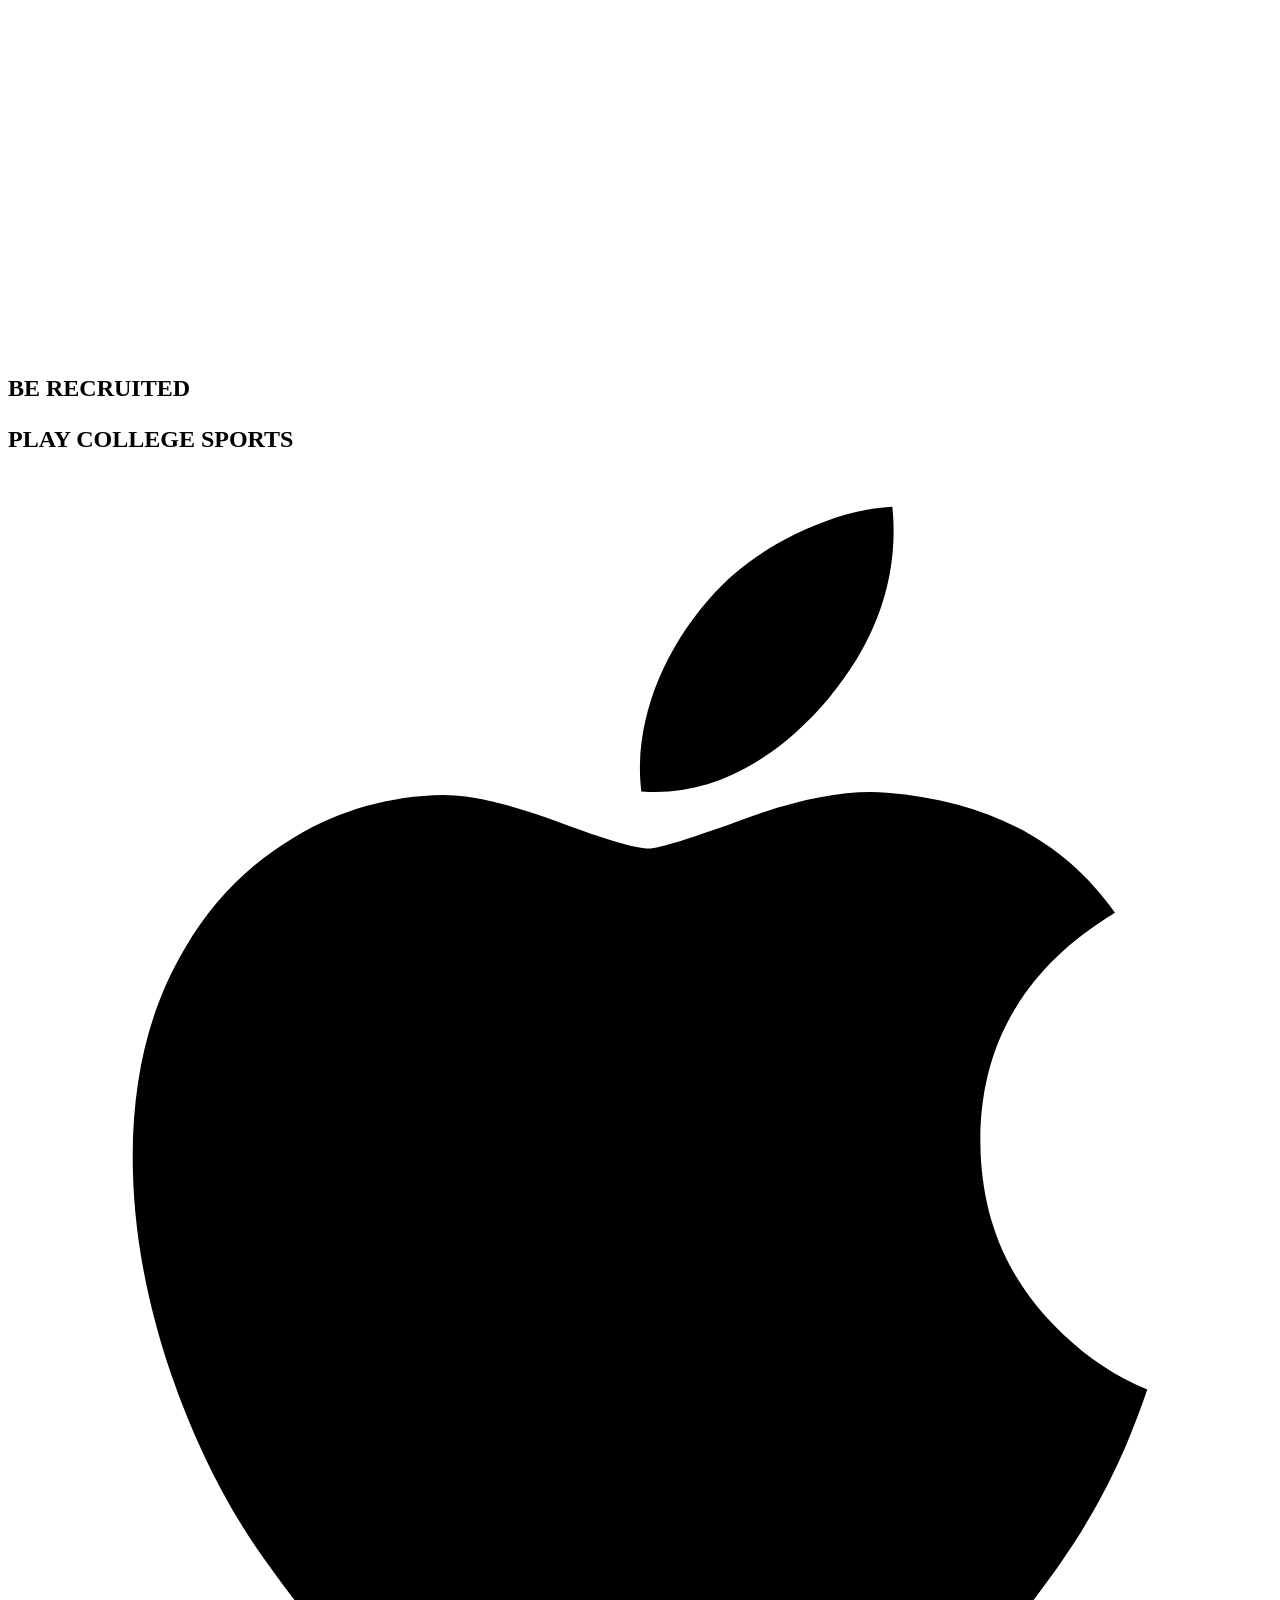
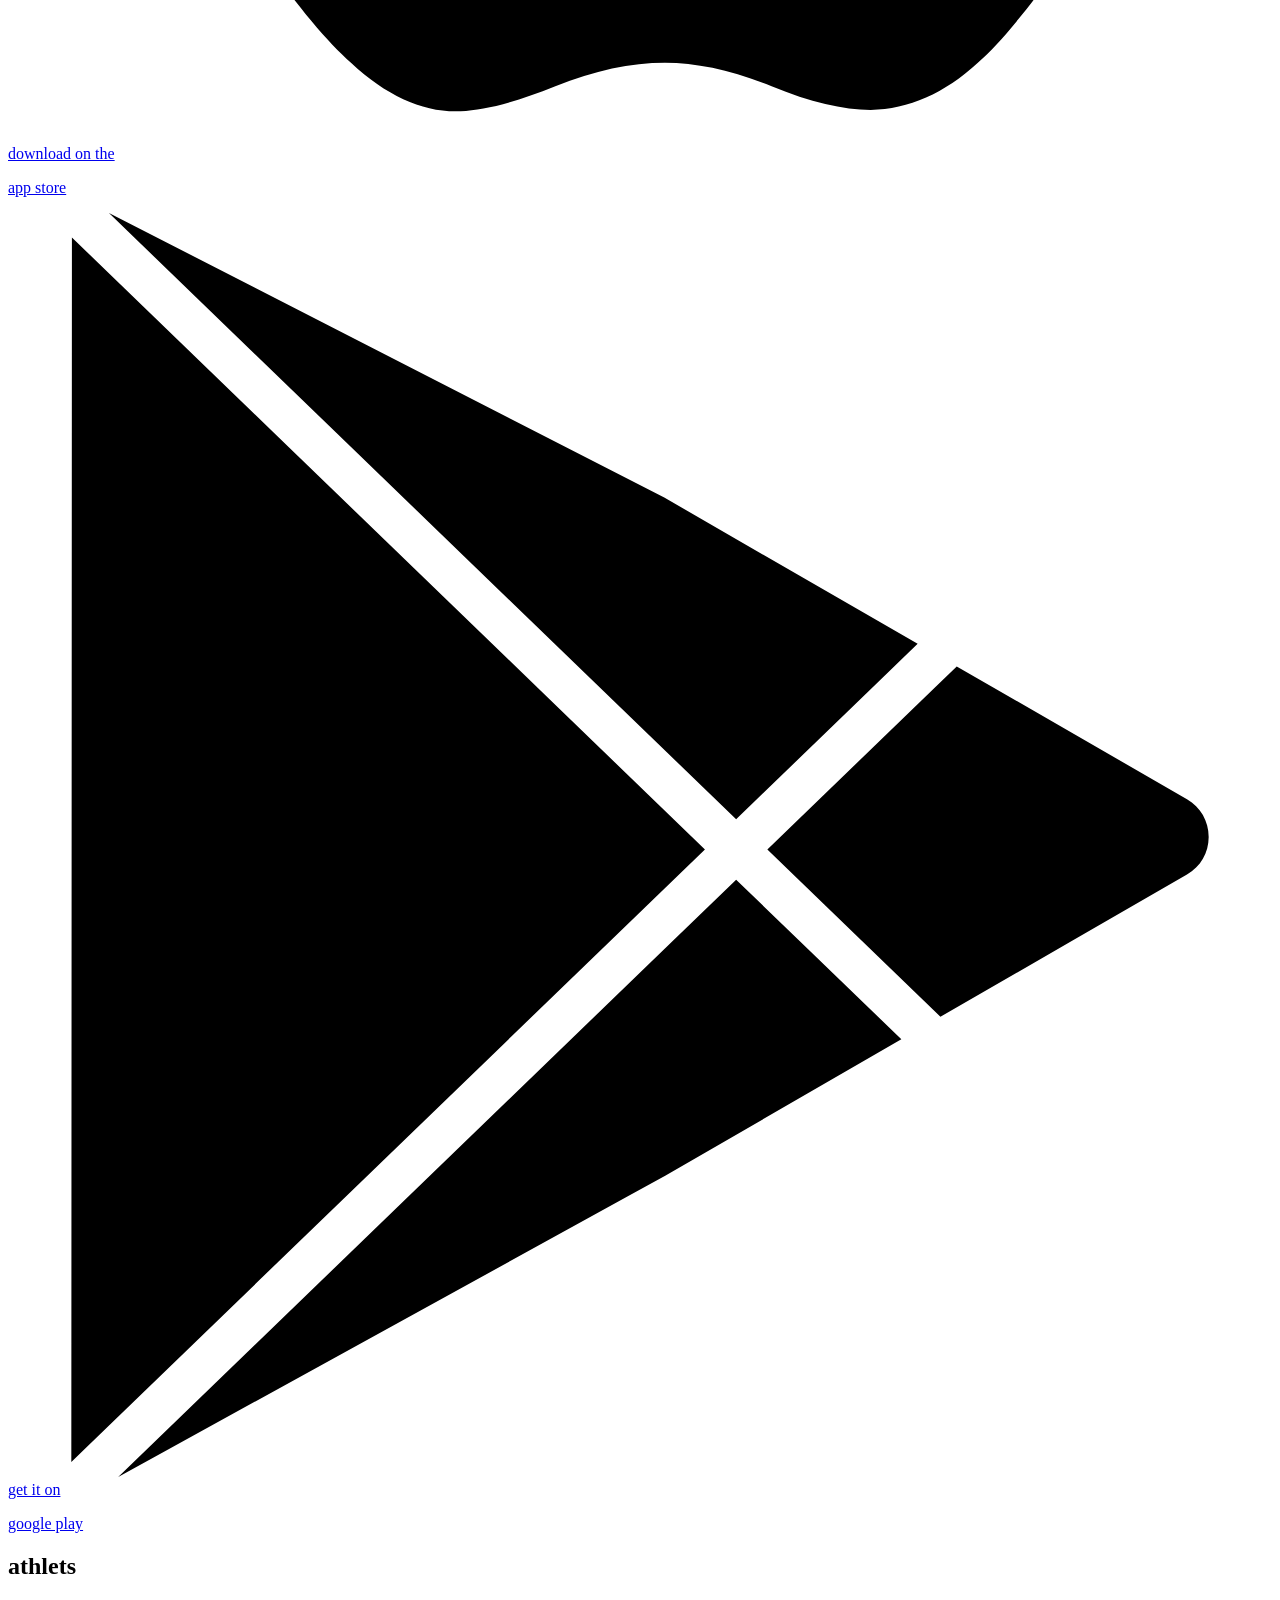
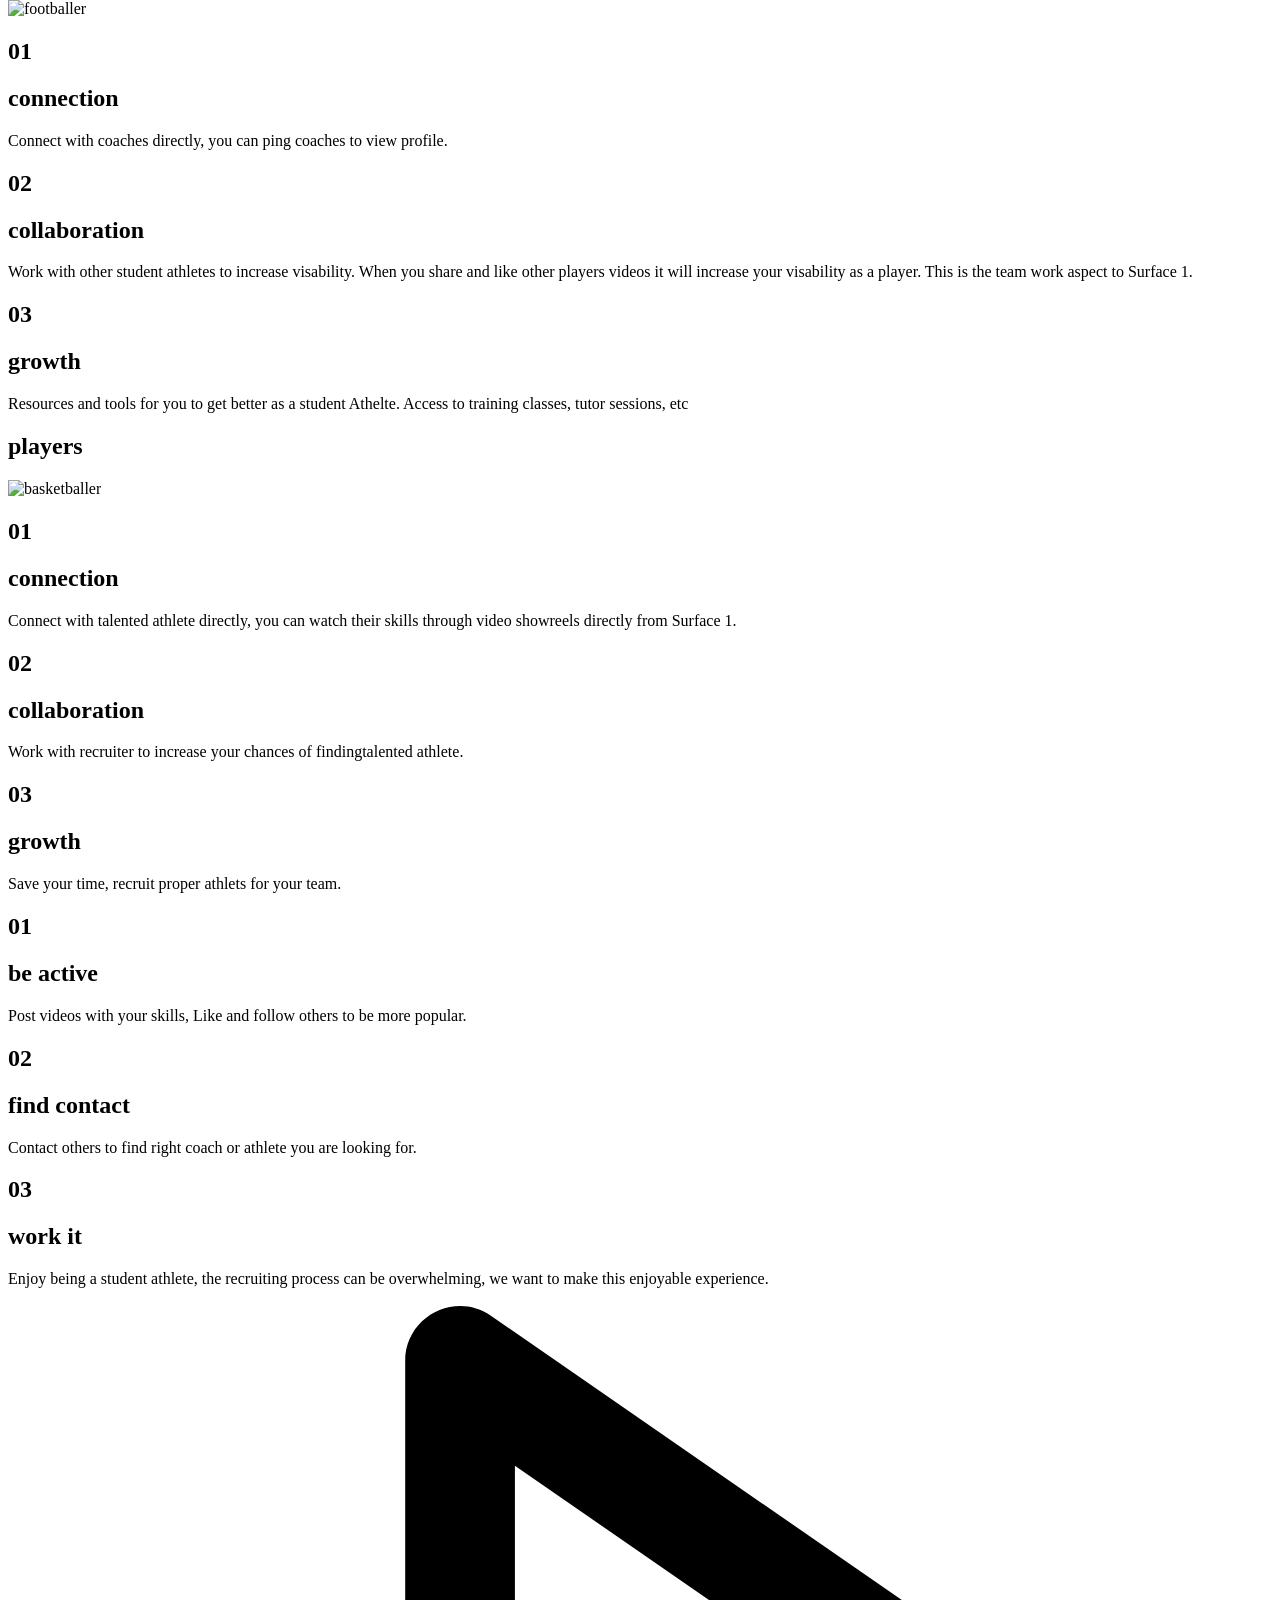
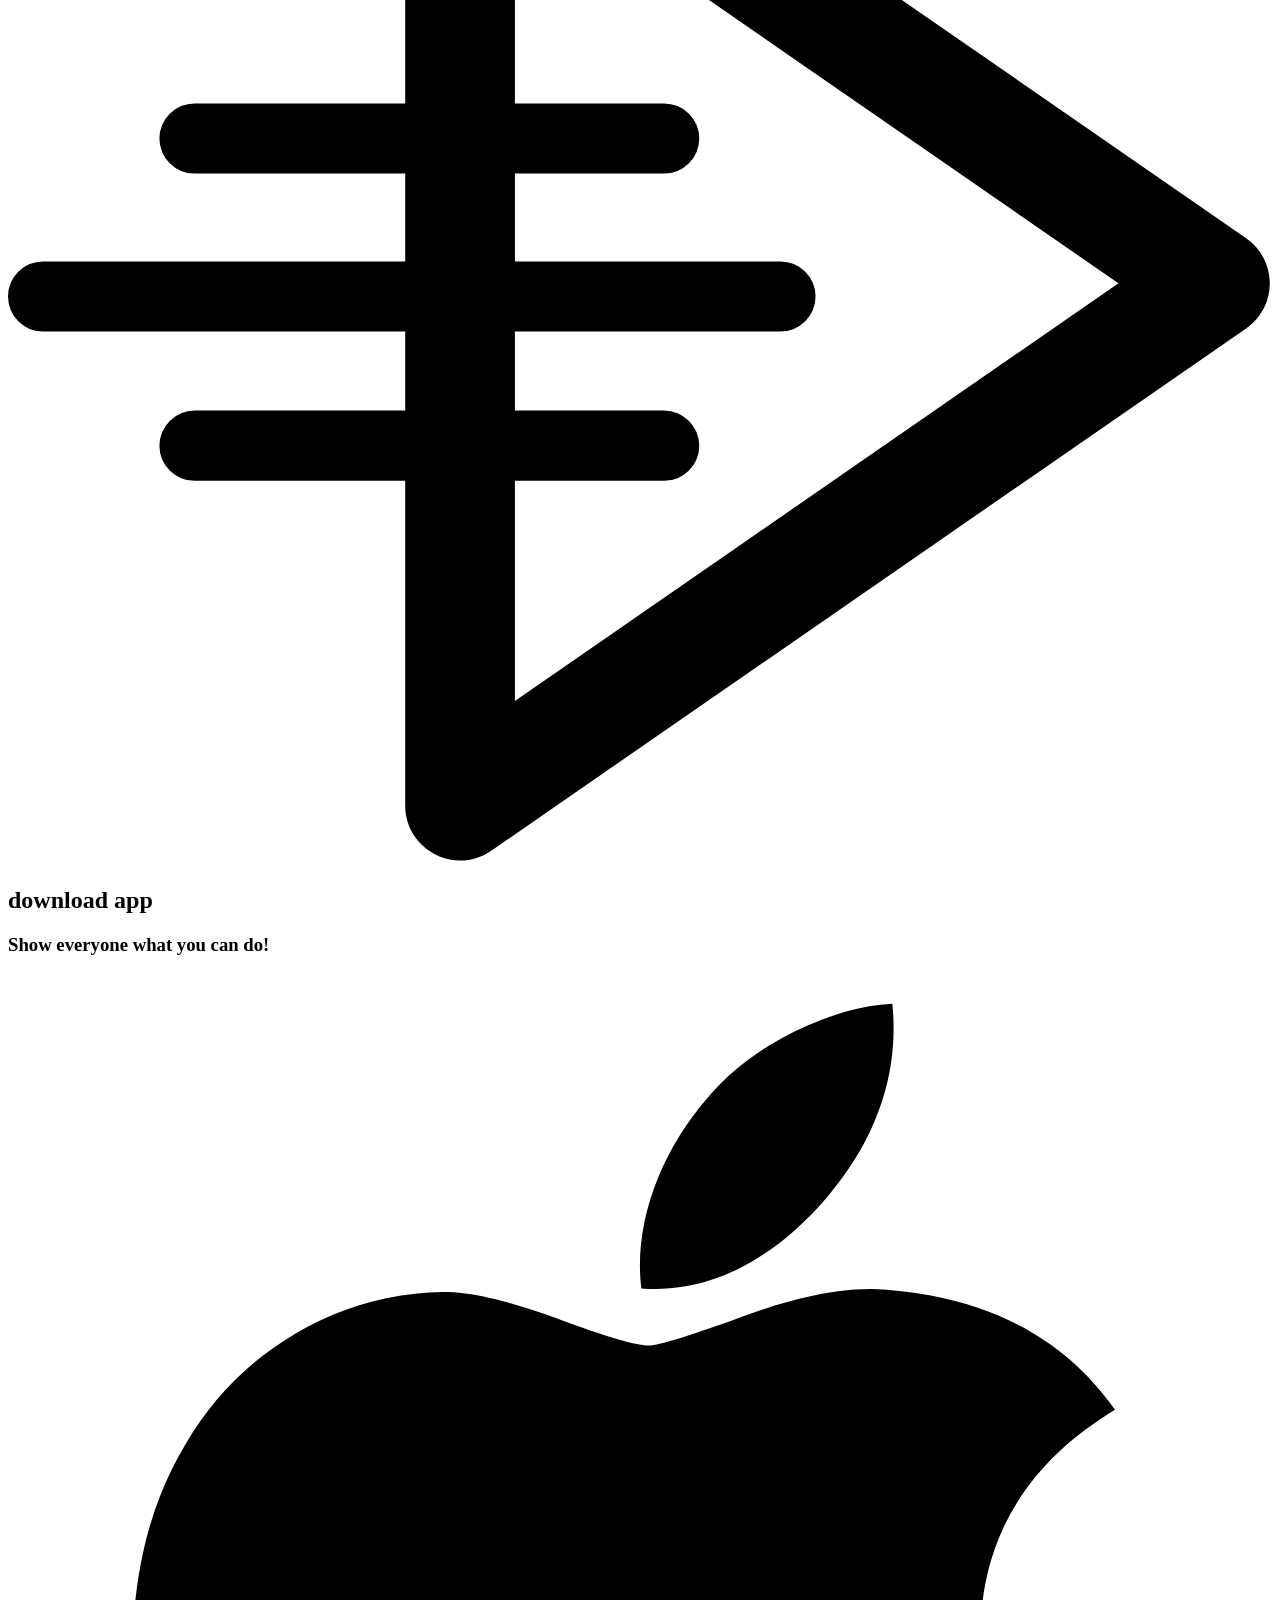
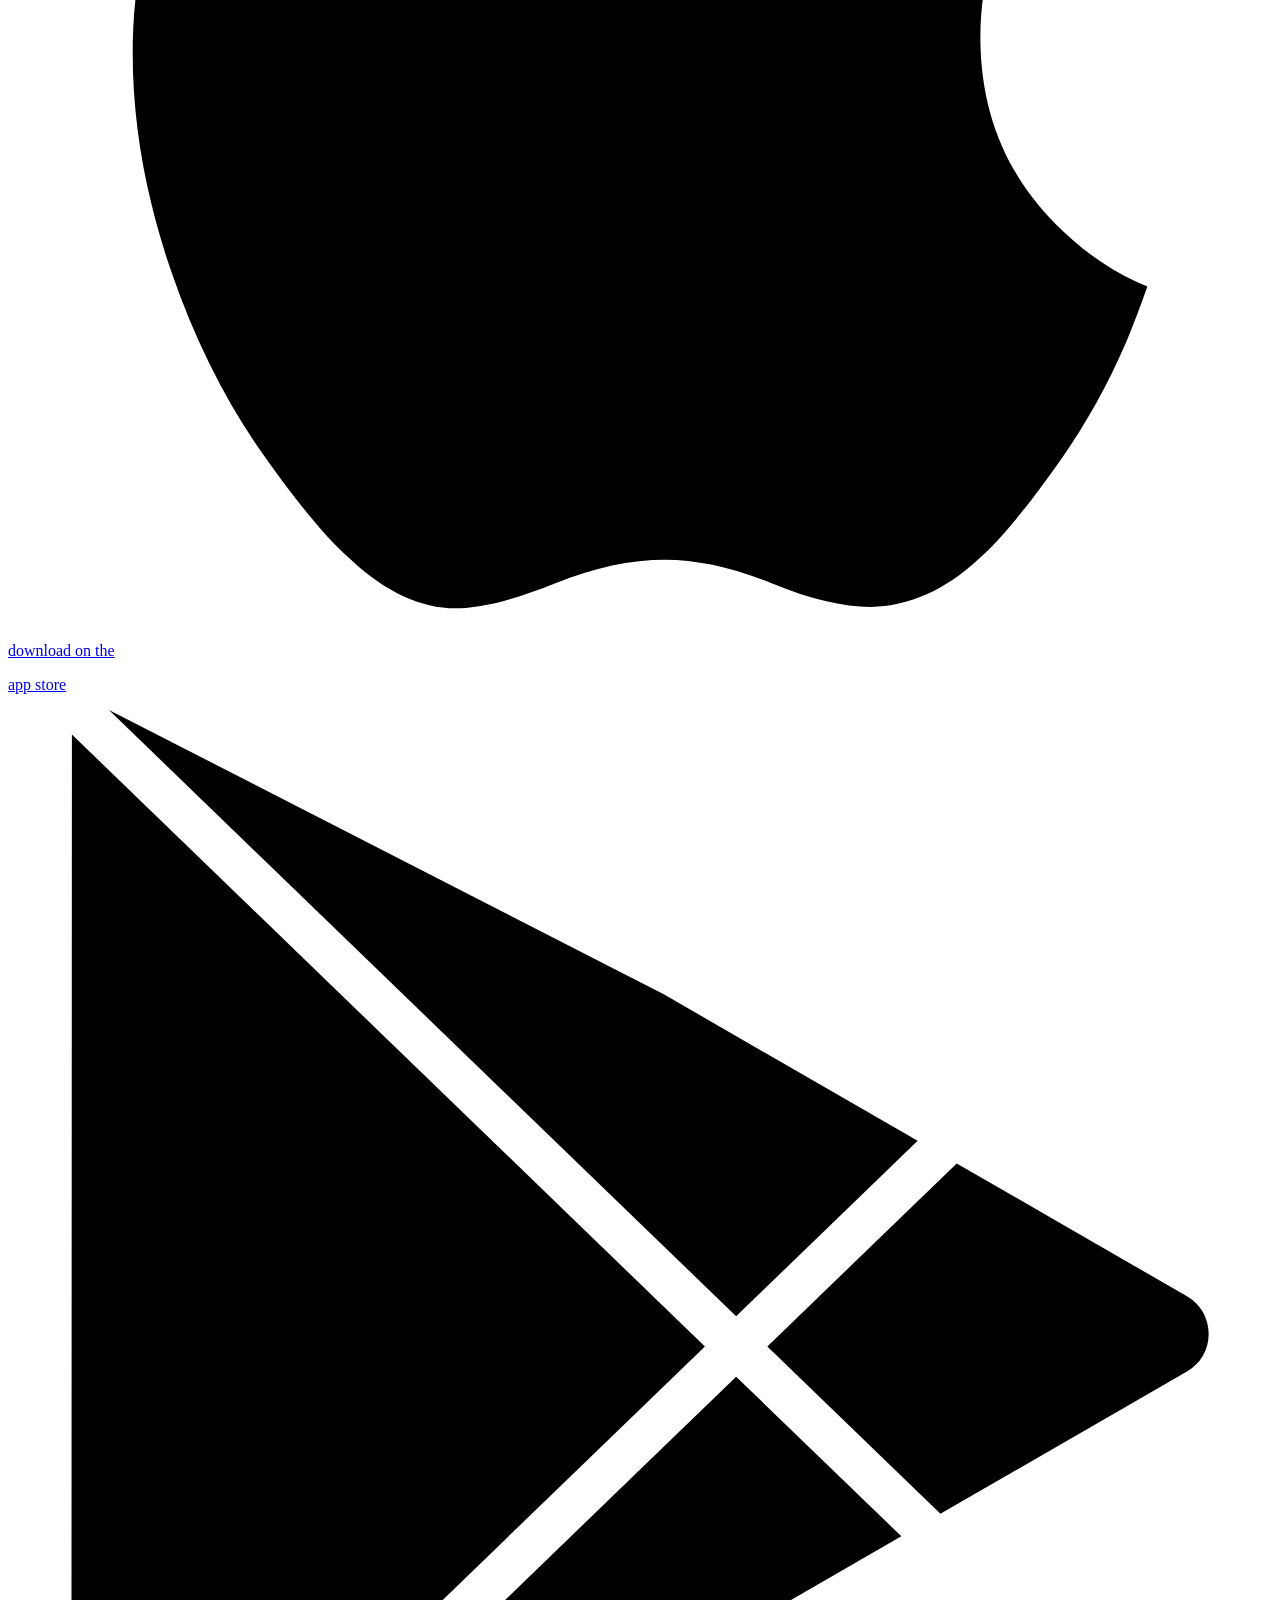
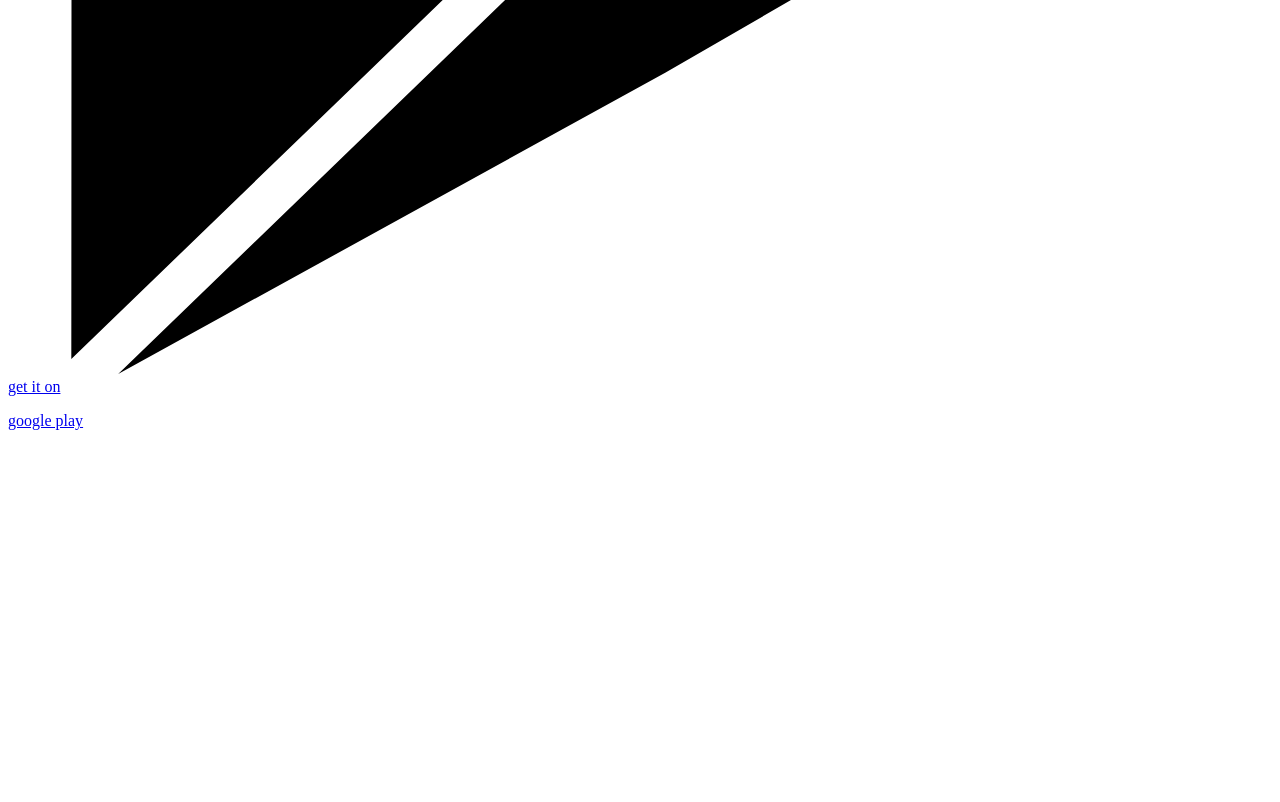
==== commit 36afb43c: "Update index.html" ====
--- a/index.html
+++ b/index.html
@@ -63,10 +63,10 @@
       <div class="athlets__content">
         <h1> athlets </h1>
         <picture>
-          <source media="(max-width: 640px)" srcset="https://raw.githubusercontent.com/NataliaRyshkova/diplomaMQ/master/img/footballer_192.png">
-          <source media="(max-width: 960px)" srcset="https://raw.githubusercontent.com/NataliaRyshkova/diplomaMQ/master/img/footballer_497.png">
-          <source media="(min-width: 961px)" srcset="https://raw.githubusercontent.com/NataliaRyshkova/diplomaMQ/master/img/footballer_566.png">
-          <img src="https://raw.githubusercontent.com/NataliaRyshkova/diplomaMQ/master/img/footballer_566.png" alt="footballer" srcset="https://raw.githubusercontent.com/NataliaRyshkova/diplomaMQ/master/img/footballer_192.png, https://raw.githubusercontent.com/NataliaRyshkova/diplomaMQ/master/img/footballer_497.png, https://raw.githubusercontent.com/NataliaRyshkova/diplomaMQ/master/img/footballer_566.png">
+          <source media="(max-width: 640px)" srcset="https://raw.githubusercontent.com/Natalia-Ryshkova/diplomaMQ/master/img/footballer_192.png">
+          <source media="(max-width: 960px)" srcset="https://raw.githubusercontent.com/Natalia-Ryshkova/diplomaMQ/master/img/footballer_497.png">
+          <source media="(min-width: 961px)" srcset="https://raw.githubusercontent.com/Natalia-Ryshkova/diplomaMQ/master/img/footballer_566.png">
+          <img src="https://raw.githubusercontent.com/Natalia-Ryshkova/diplomaMQ/master/img/footballer_566.png" alt="footballer" srcset="https://raw.githubusercontent.com/Natalia-Ryshkova/diplomaMQ/master/img/footballer_192.png, https://raw.githubusercontent.com/Natalia-Ryshkova/diplomaMQ/master/img/footballer_497.png, https://raw.githubusercontent.com/Natalia-Ryshkova/diplomaMQ/master/img/footballer_566.png">
         </picture>
       </div>
       <div class="connection">
@@ -97,9 +97,9 @@
       <div class="players__content">
         <h1> players </h1>
         <picture>
-          <source media="(max-width: 640px)" srcset="https://raw.githubusercontent.com/NataliaRyshkova/diplomaMQ/master/img/basketballer_302.png">
-          <source media="(max-width: 960px)" srcset="https://raw.githubusercontent.com/NataliaRyshkova/diplomaMQ/master/img/basketballer_436.png">
-          <source media="(min-width: 961px)" srcset="https://raw.githubusercontent.com/NataliaRyshkova/diplomaMQ/master/img/basketballer_991.png"> <img src="https://raw.githubusercontent.com/NataliaRyshkova/diplomaMQ/master/img/basketballer_991.png" alt="basketballer" srcset="https://raw.githubusercontent.com/NataliaRyshkova/diplomaMQ/master/img/basketballer_302.png, https://raw.githubusercontent.com/NataliaRyshkova/diplomaMQ/master/img/basketballer_436.png, https://raw.githubusercontent.com/NataliaRyshkova/diplomaMQ/master/img/basketballer_991.png">
+          <source media="(max-width: 640px)" srcset="https://raw.githubusercontent.com/Natalia-Ryshkova/diplomaMQ/master/img/basketballer_302.png">
+          <source media="(max-width: 960px)" srcset="https://raw.githubusercontent.com/Natalia-Ryshkova/diplomaMQ/master/img/basketballer_436.png">
+          <source media="(min-width: 961px)" srcset="https://raw.githubusercontent.com/Natalia-Ryshkova/diplomaMQ/master/img/basketballer_991.png"> <img src="https://raw.githubusercontent.com/Natalia-Ryshkova/diplomaMQ/master/img/basketballer_991.png" alt="basketballer" srcset="https://raw.githubusercontent.com/Natalia-Ryshkova/diplomaMQ/master/img/basketballer_302.png, https://raw.githubusercontent.com/Natalia-Ryshkova/diplomaMQ/master/img/basketballer_436.png, https://raw.githubusercontent.com/NataliaRyshkova/diplomaMQ/master/img/basketballer_991.png">
         </picture>
       </div>
       <div class="connection">
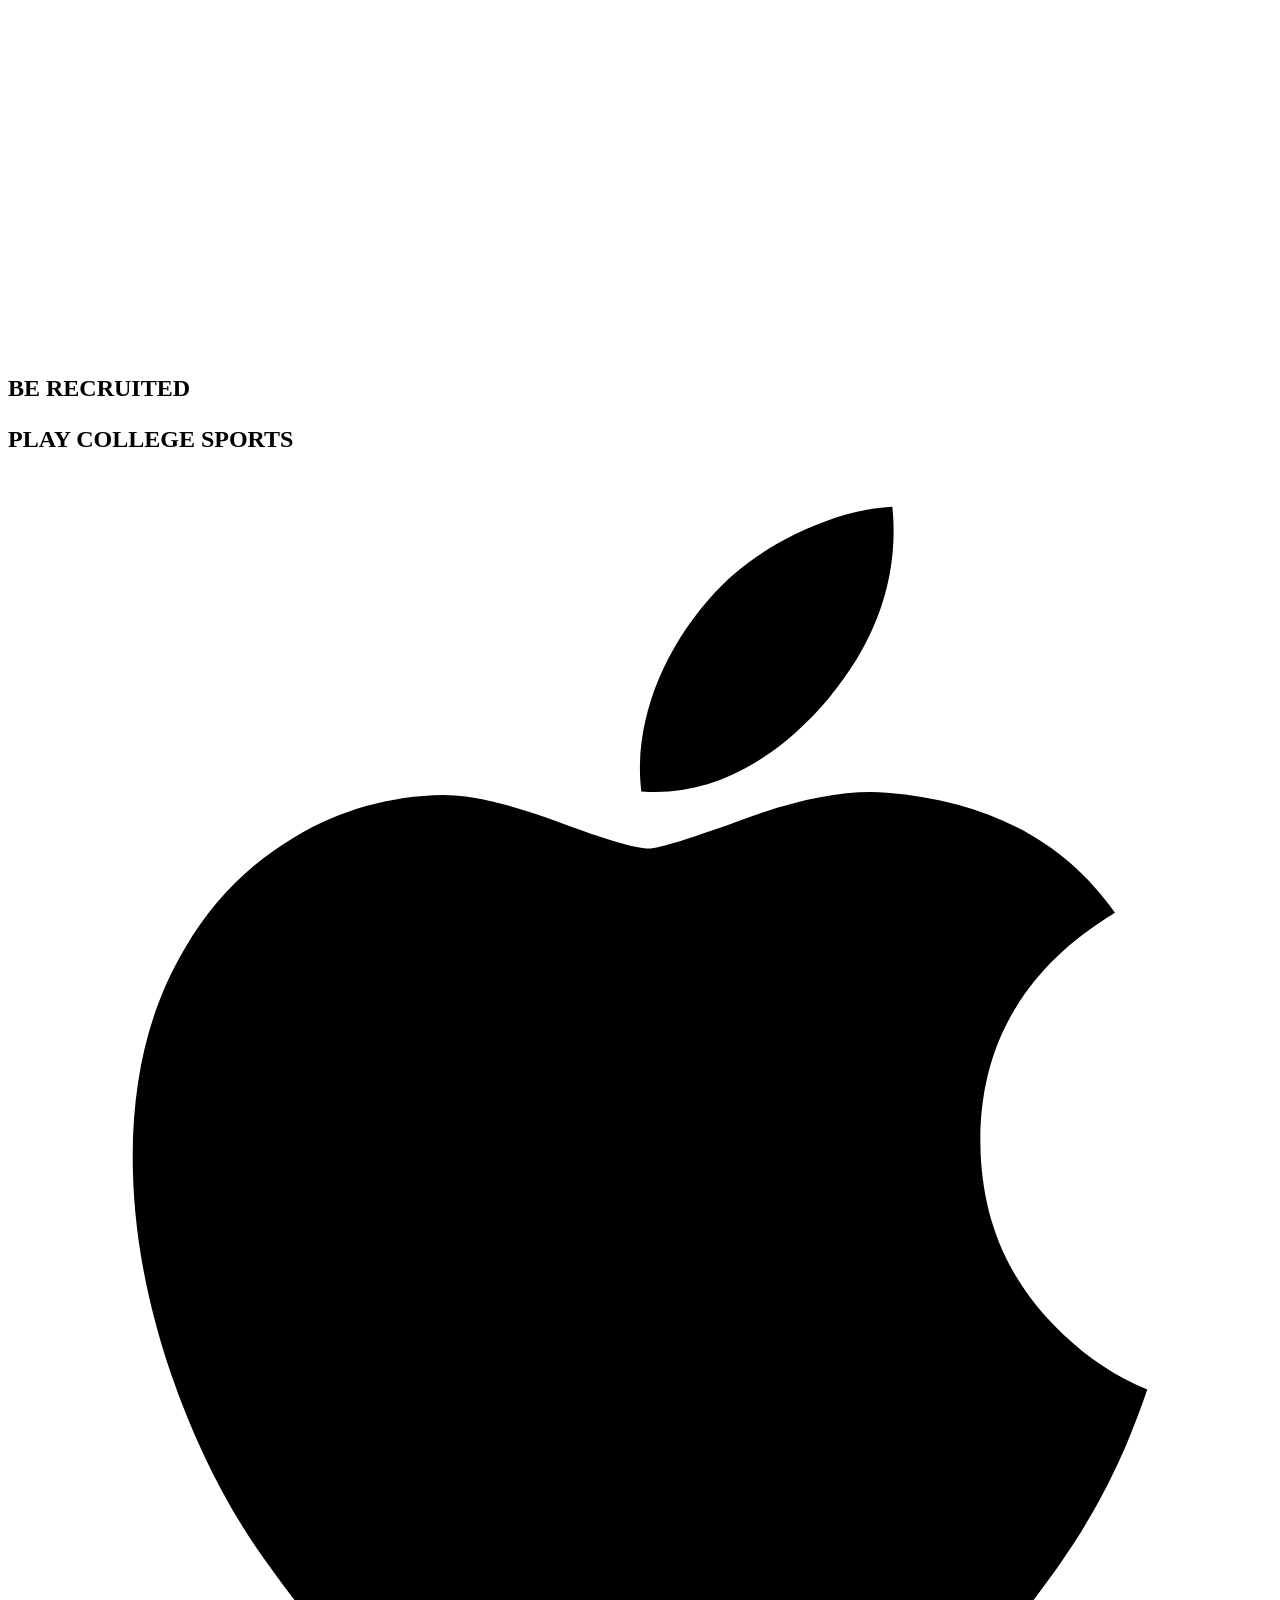
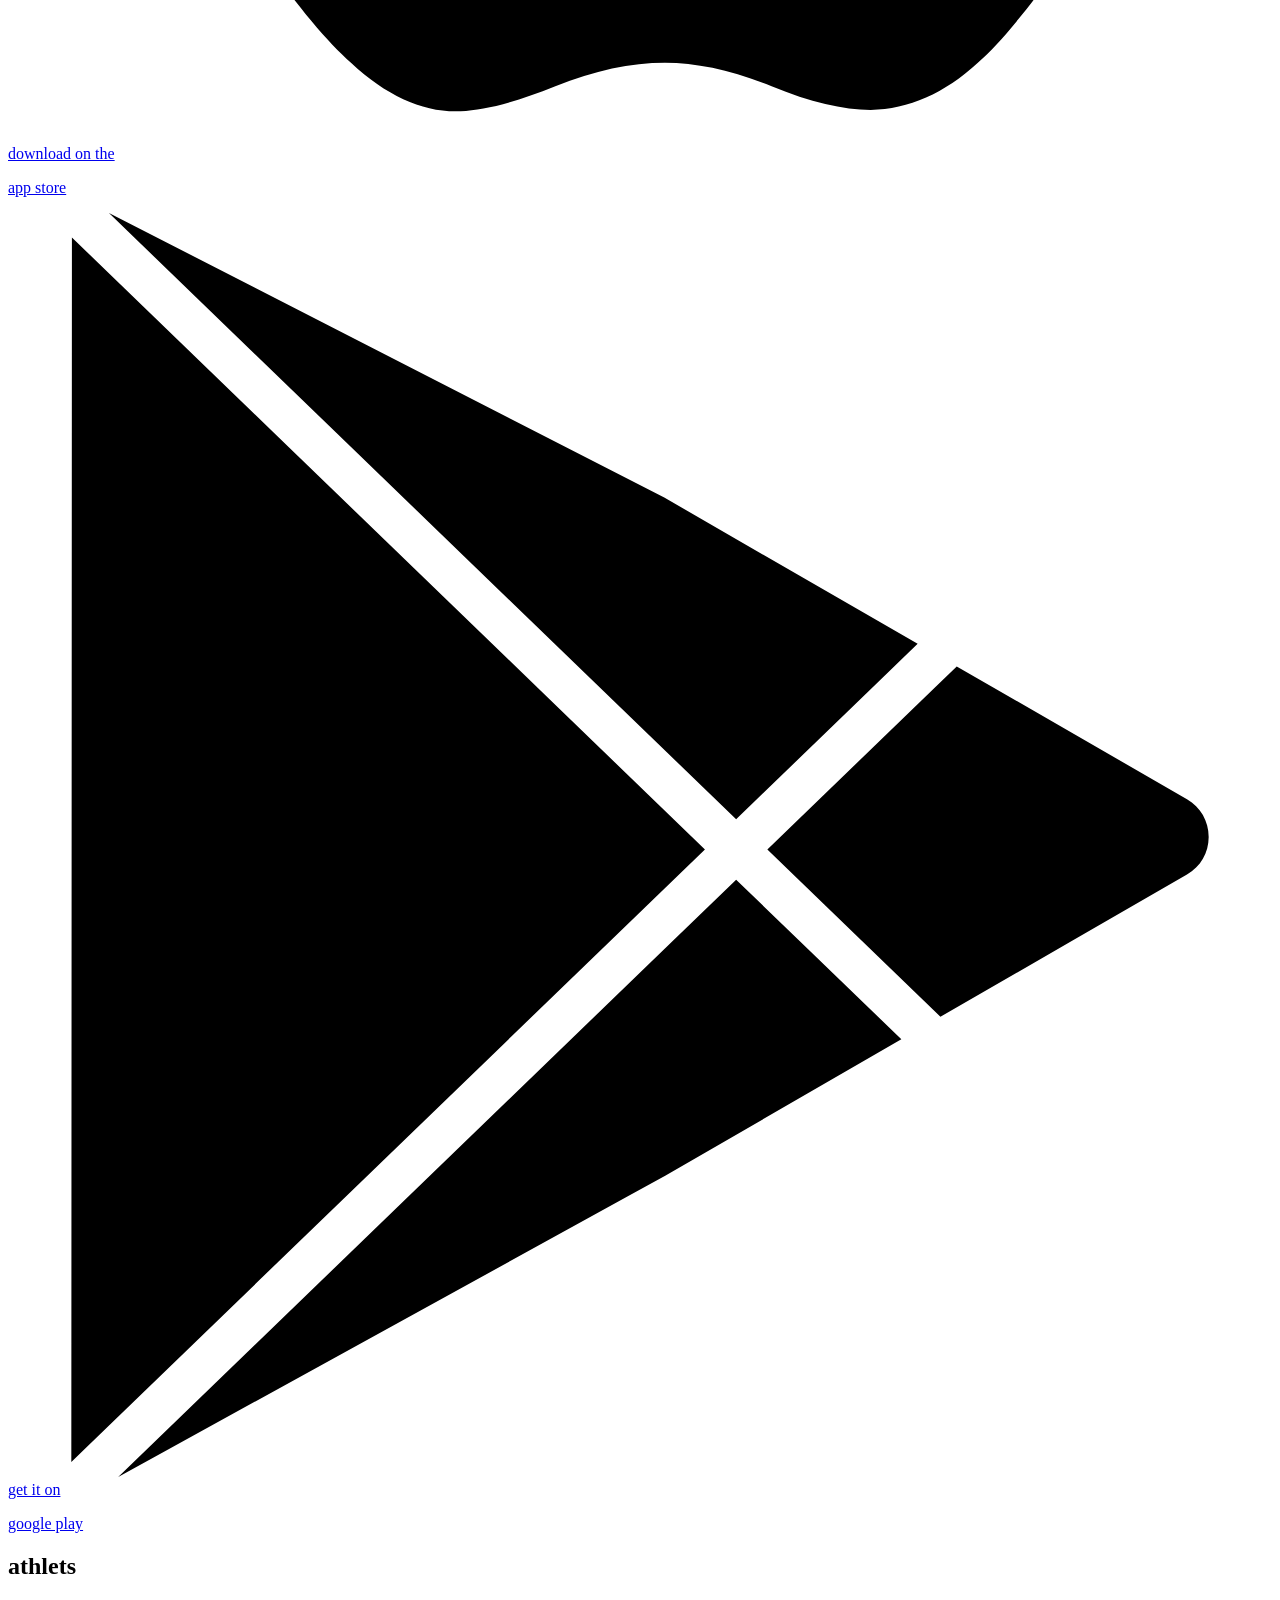
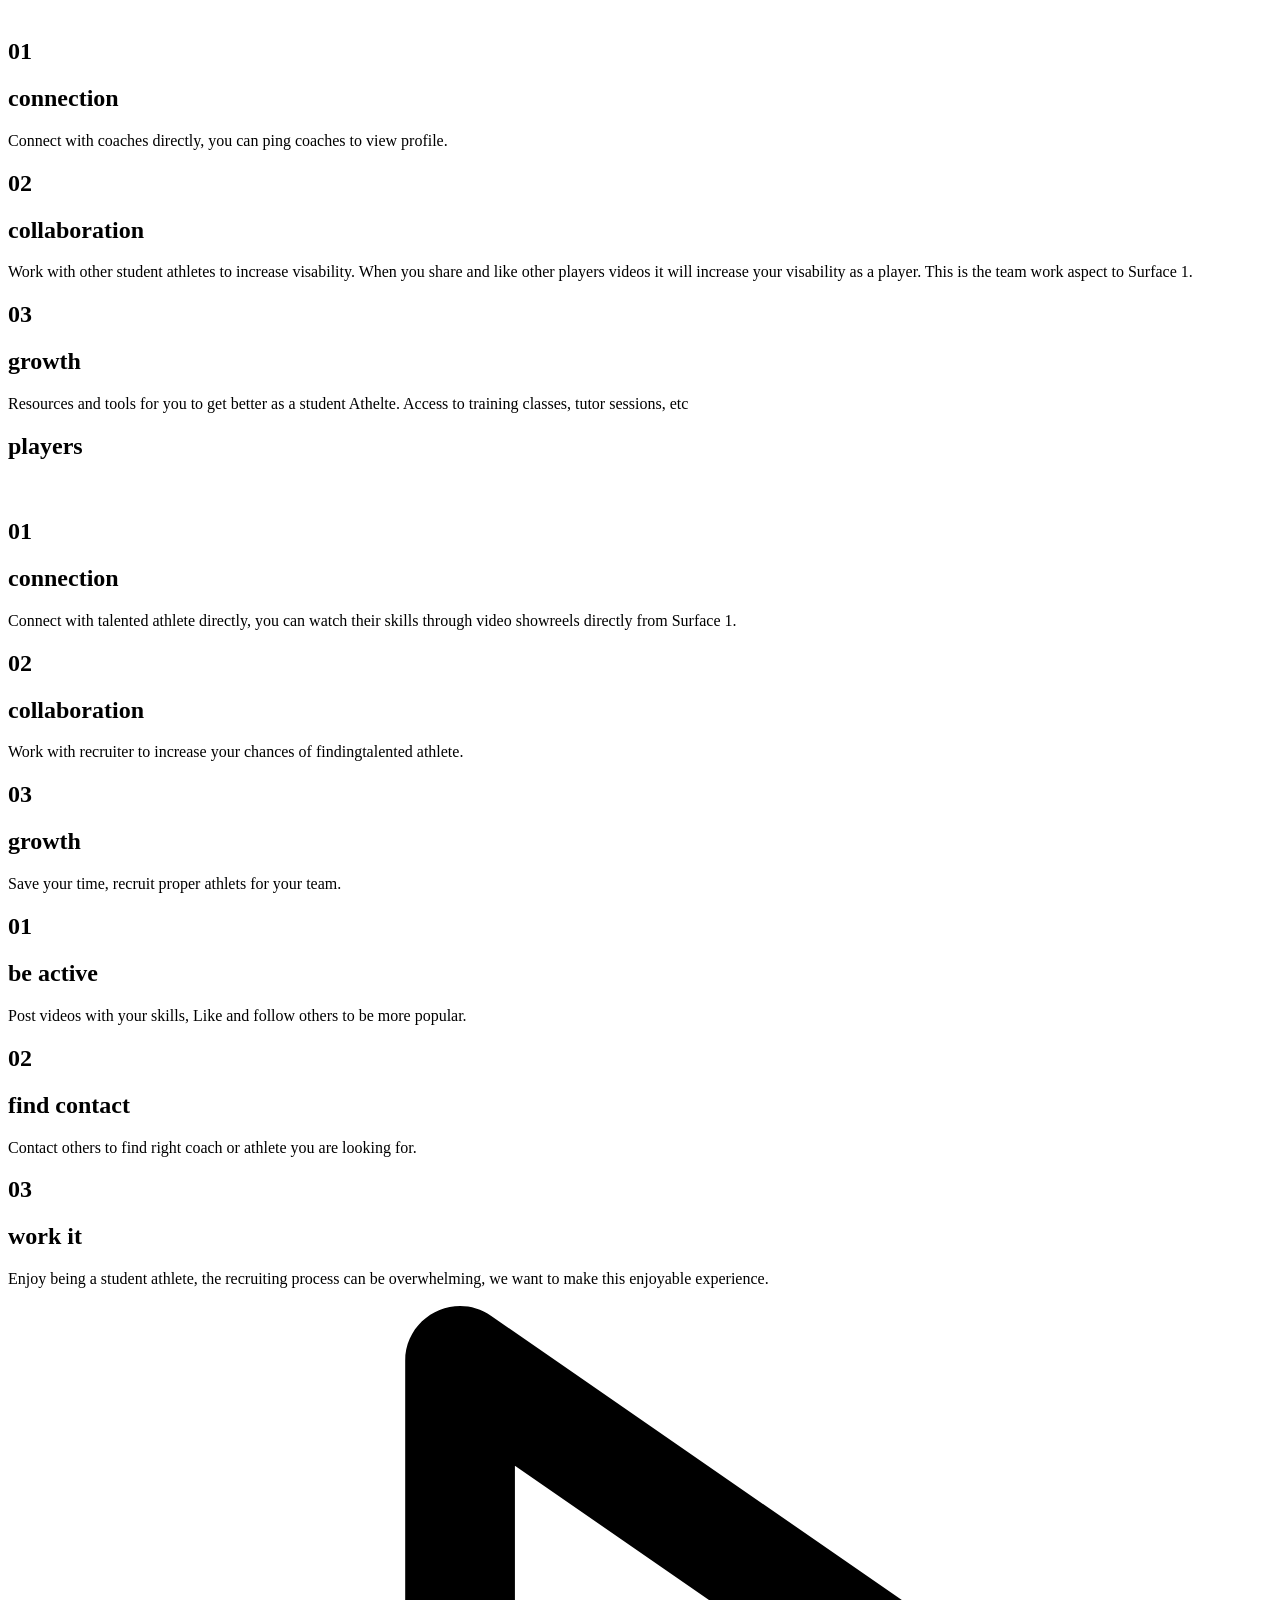
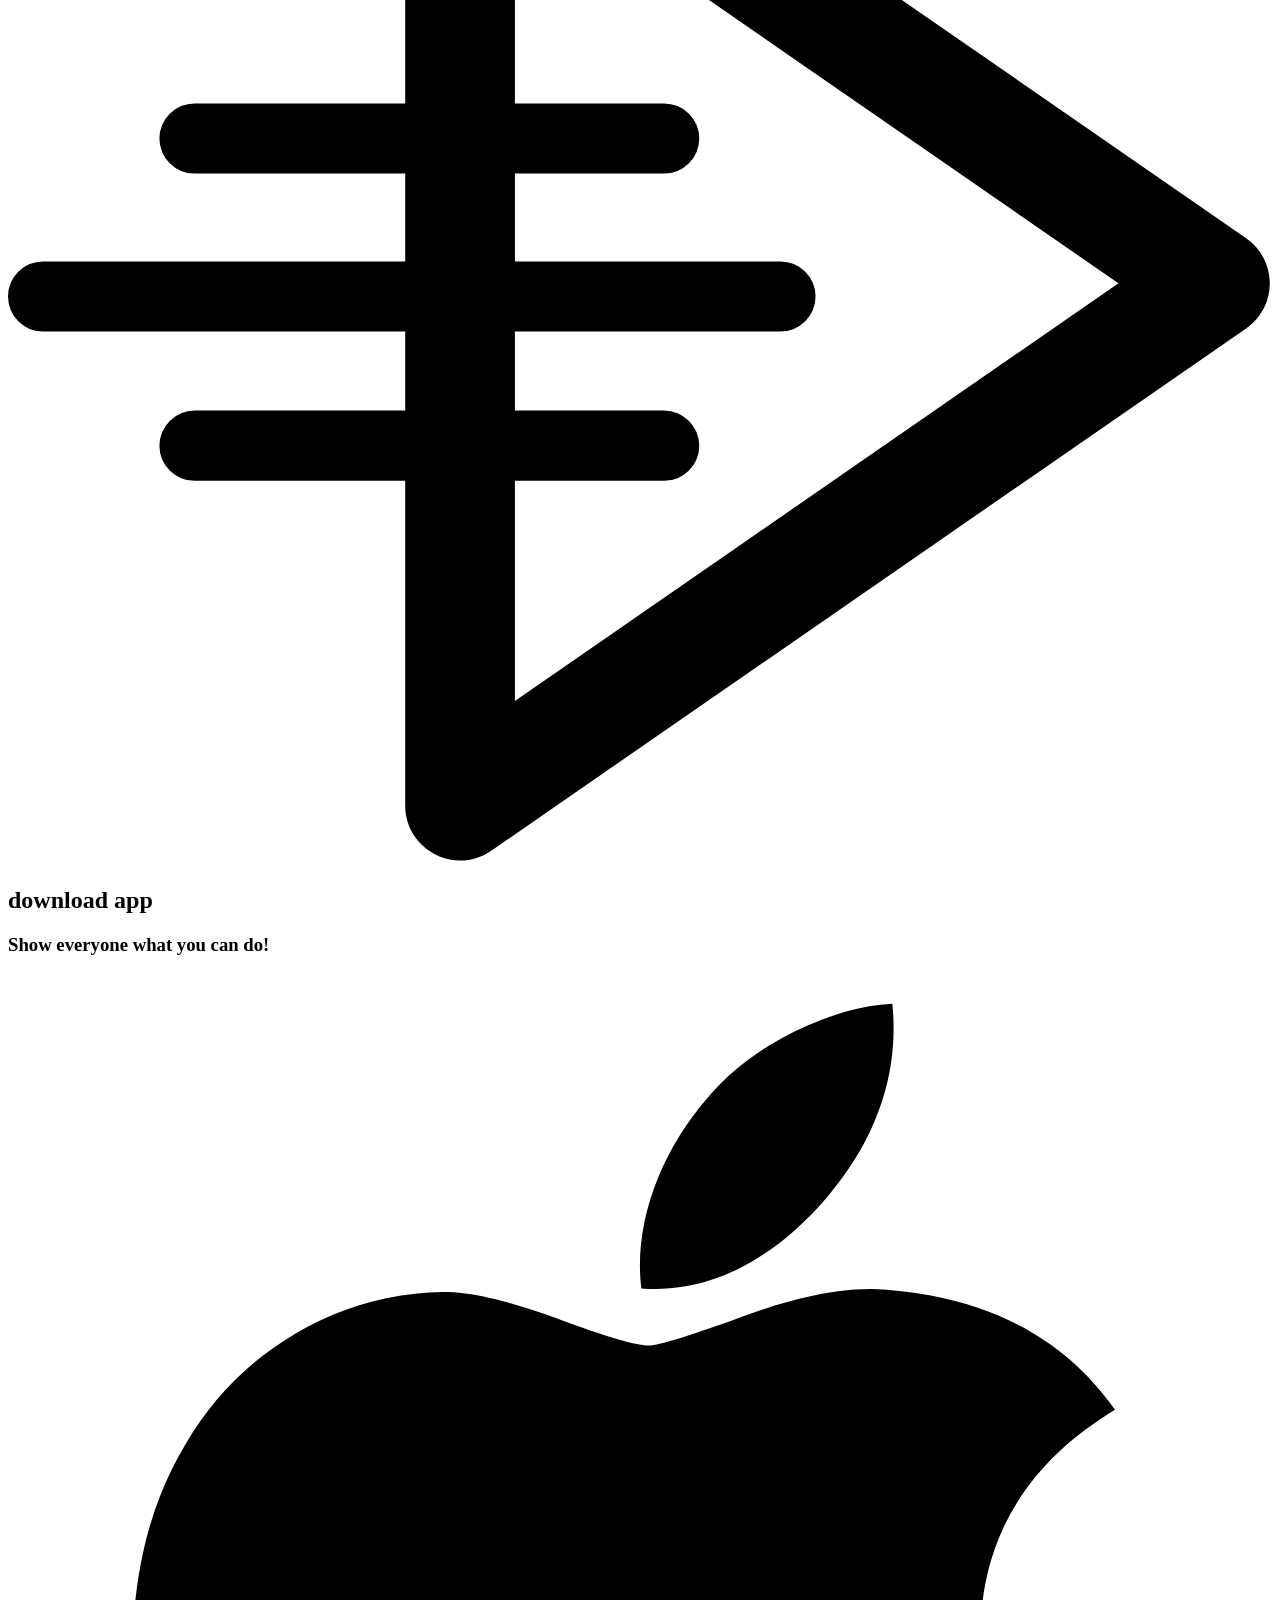
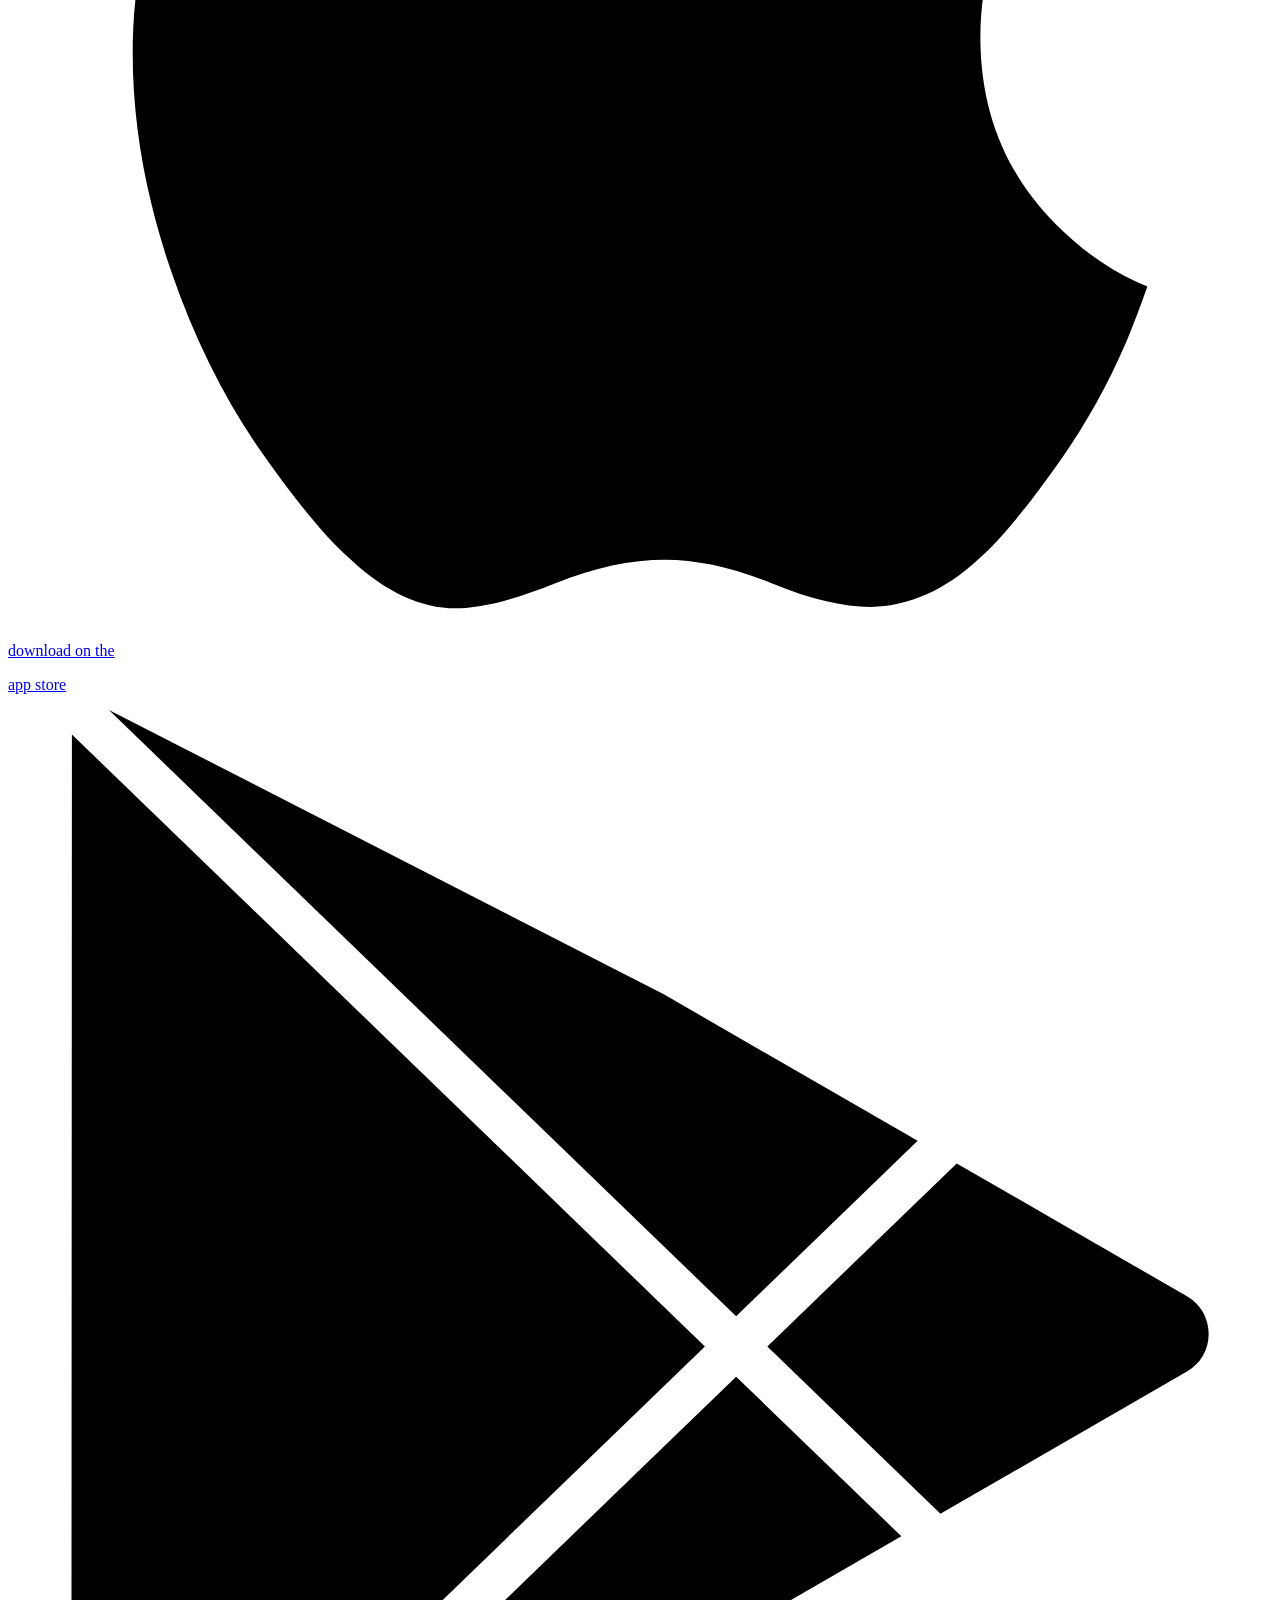
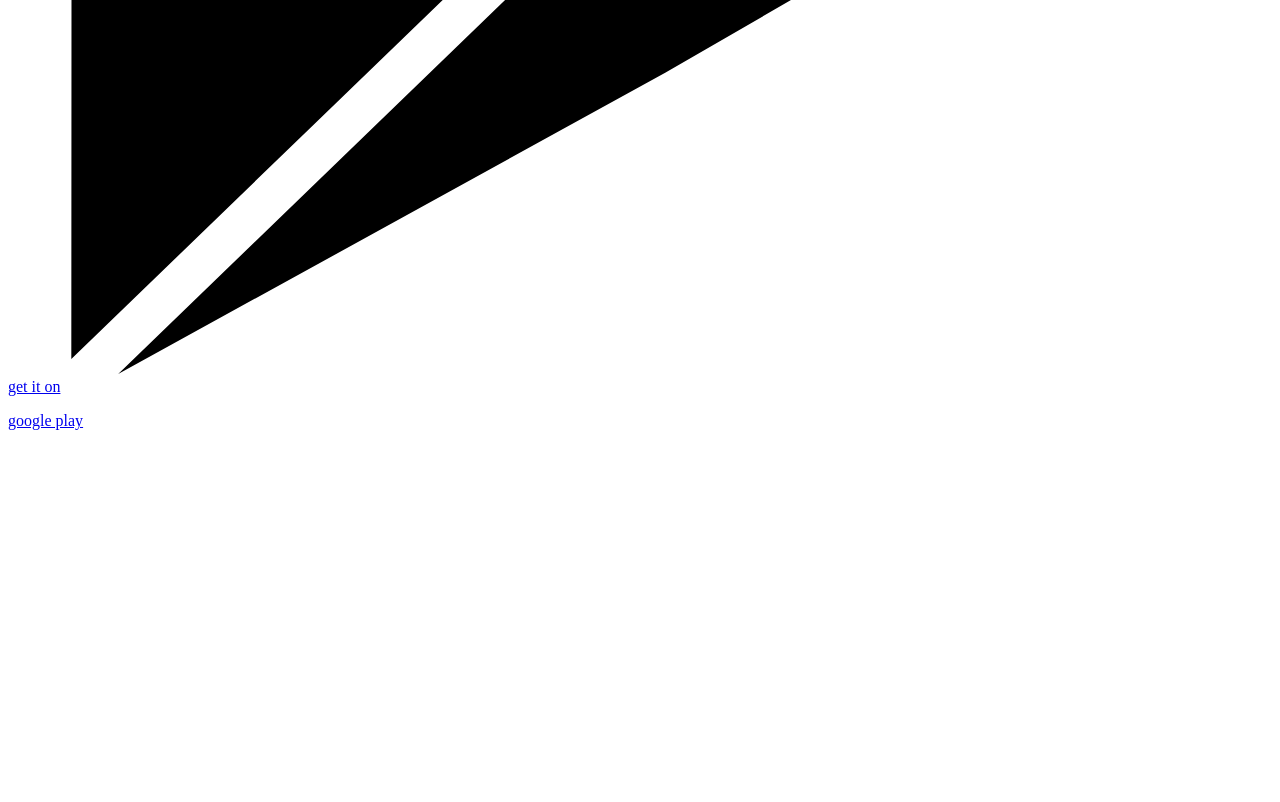
==== commit e363b574: "Update index.html" ====
--- a/index.html
+++ b/index.html
@@ -7,7 +7,7 @@
   
   
   
-      <link rel="stylesheet" href="./style.css">
+      <link rel="stylesheet" type="text/css" href="css/style.css">
 
   
 </head>
@@ -64,9 +64,9 @@
         <h1> athlets </h1>
         <picture>
           <source media="(max-width: 640px)" srcset="https://raw.githubusercontent.com/Natalia-Ryshkova/diplomaMQ/master/img/footballer_192.png">
-          <source media="(max-width: 960px)" srcset="https://raw.githubusercontent.com/Natalia-Ryshkova/diplomaMQ/master/img/footballer_497.png">
-          <source media="(min-width: 961px)" srcset="https://raw.githubusercontent.com/Natalia-Ryshkova/diplomaMQ/master/img/footballer_566.png">
-          <img src="https://raw.githubusercontent.com/Natalia-Ryshkova/diplomaMQ/master/img/footballer_566.png" alt="footballer" srcset="https://raw.githubusercontent.com/Natalia-Ryshkova/diplomaMQ/master/img/footballer_192.png, https://raw.githubusercontent.com/Natalia-Ryshkova/diplomaMQ/master/img/footballer_497.png, https://raw.githubusercontent.com/Natalia-Ryshkova/diplomaMQ/master/img/footballer_566.png">
+          <source media="(max-width: 960px)" srcset="https://raw.githubusercontent.com/NataliaRyshkova/diplomaMQ/master/img/footballer_497.png">
+          <source media="(min-width: 961px)" srcset="https://raw.githubusercontent.com/NataliaRyshkova/diplomaMQ/master/img/footballer_566.png">
+          <img src="https://raw.githubusercontent.com/NataliaRyshkova/diplomaMQ/master/img/footballer_566.png" alt="footballer" srcset="https://raw.githubusercontent.com/NataliaRyshkova/diplomaMQ/master/img/footballer_192.png, https://raw.githubusercontent.com/NataliaRyshkova/diplomaMQ/master/img/footballer_497.png, https://raw.githubusercontent.com/NataliaRyshkova/diplomaMQ/master/img/footballer_566.png">
         </picture>
       </div>
       <div class="connection">
@@ -97,9 +97,9 @@
       <div class="players__content">
         <h1> players </h1>
         <picture>
-          <source media="(max-width: 640px)" srcset="https://raw.githubusercontent.com/Natalia-Ryshkova/diplomaMQ/master/img/basketballer_302.png">
-          <source media="(max-width: 960px)" srcset="https://raw.githubusercontent.com/Natalia-Ryshkova/diplomaMQ/master/img/basketballer_436.png">
-          <source media="(min-width: 961px)" srcset="https://raw.githubusercontent.com/Natalia-Ryshkova/diplomaMQ/master/img/basketballer_991.png"> <img src="https://raw.githubusercontent.com/Natalia-Ryshkova/diplomaMQ/master/img/basketballer_991.png" alt="basketballer" srcset="https://raw.githubusercontent.com/Natalia-Ryshkova/diplomaMQ/master/img/basketballer_302.png, https://raw.githubusercontent.com/Natalia-Ryshkova/diplomaMQ/master/img/basketballer_436.png, https://raw.githubusercontent.com/NataliaRyshkova/diplomaMQ/master/img/basketballer_991.png">
+          <source media="(max-width: 640px)" srcset="https://raw.githubusercontent.com/NataliaRyshkova/diplomaMQ/master/img/basketballer_302.png">
+          <source media="(max-width: 960px)" srcset="https://raw.githubusercontent.com/NataliaRyshkova/diplomaMQ/master/img/basketballer_436.png">
+          <source media="(min-width: 961px)" srcset="https://raw.githubusercontent.com/NataliaRyshkova/diplomaMQ/master/img/basketballer_991.png"> <img src="https://raw.githubusercontent.com/NataliaRyshkova/diplomaMQ/master/img/basketballer_991.png" alt="basketballer" srcset="https://raw.githubusercontent.com/NataliaRyshkova/diplomaMQ/master/img/basketballer_302.png, https://raw.githubusercontent.com/NataliaRyshkova/diplomaMQ/master/img/basketballer_436.png, https://raw.githubusercontent.com/NataliaRyshkova/diplomaMQ/master/img/basketballer_991.png">
         </picture>
       </div>
       <div class="connection">
